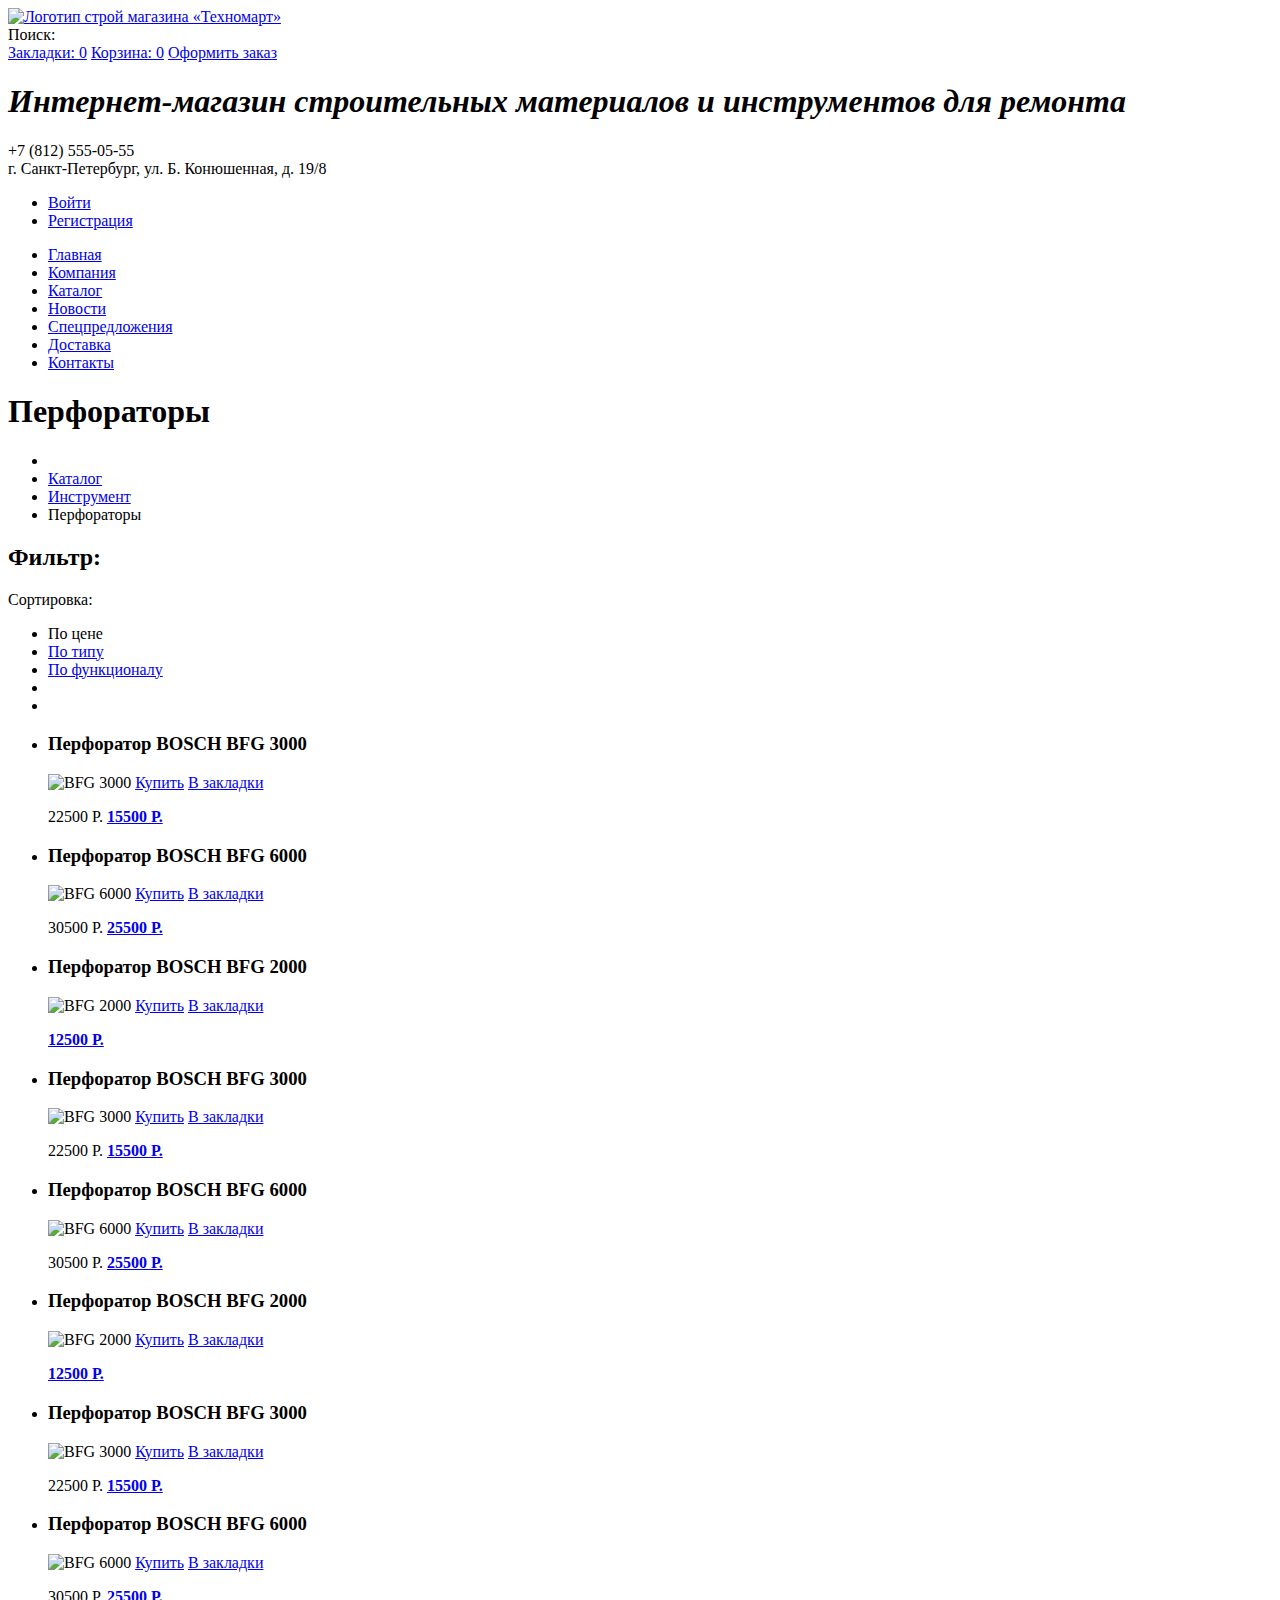
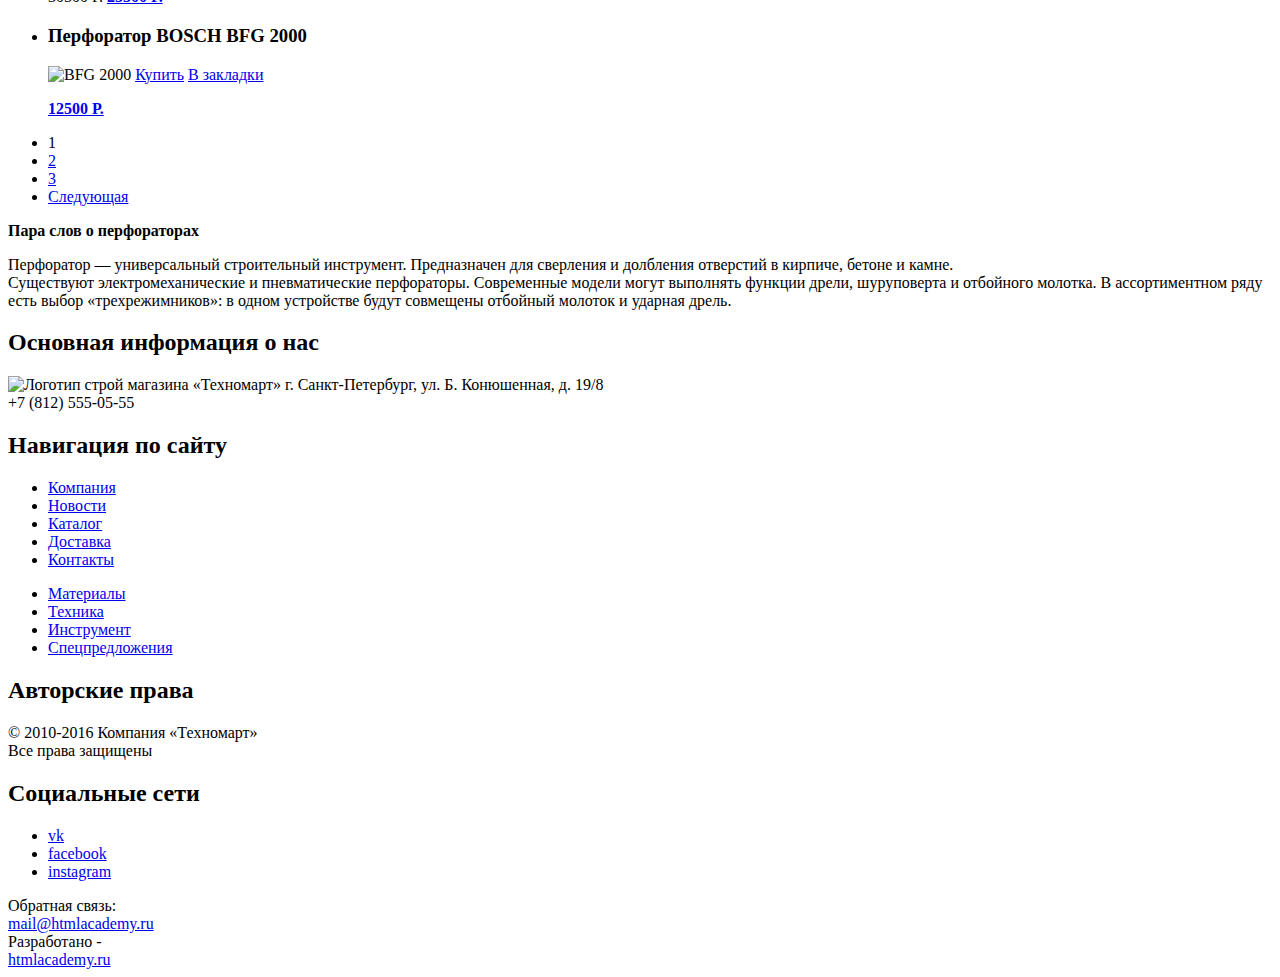
==== catalog.html @ 646b4263 "Раздел №2: разметка catalog.html" ====
<!DOCTYPE html>
<html lang="ru">
  <head>
    <meta charset="utf-8">
    <title>Техномарт-строй магазин</title>
  </head>
  <body>
    <header class="main-header">
      <nav class="main-navigation">
        <div class="order-navigation">
          <a class="main-header-logo" href="index.html">
            <img src="img/index-logo.svg" alt="Логотип строй магазина «Техномарт»">
          </a>
          <div class="search">
            <span>Поиск:</span>
          </div>
          <a class="bookmarks" href="#bookmarks">Закладки: 0</a>
          <a class="basket" href="#basket">Корзина: 0</a>
          <a class="checkout" href="#checkout">Оформить заказ</a>
        </div>
        <section class="user-navigation">
          <h1><em>Интернет-магазин строительных материалов и инструментов для ремонта</em></h1>
          <div class="phone-number">
            <span>+7 (812) 555-05-55</span>
          </div>
          г. Санкт-Петербург, ул. Б. Конюшенная, д. 19/8
          <ul class="login-form">
            <li><a class="login" href="#login">Войти</a></li>
            <li><a class="registration" href="#registration">Регистрация</a></li>
          </ul>
        </section>
        <ul class="site-navigation">
          <li><a href="index.html">Главная</a></li>
          <li><a href="company.html">Компания</a></li>
          <li><a href="catalog.html">Каталог</a></li>
          <li><a href="news.html">Новости</a></li>
          <li><a href="special-offers.html">Спецпредложения</a></li>
          <li><a href="delivery.html">Доставка</a></li>
          <li><a href="contacts.html">Контакты</a></li>
        </ul>
      </nav>
    </header>

    <main class="container">
      <h1 class="page-title">Перфораторы</h1>
      <ul class="breadcrumbs">
        <li><a class="breadcrumbs-home" href="index.html"></a></li>
        <li><a href="catalog.html">Каталог</a></li>
        <li><a href="instruments.html">Инструмент</a></li>
        <li><a class="breadcrumbs-active">Перфораторы</a></li>
      </ul>
      <section class="filter">
        <h2>Фильтр:</h2>
        <!--Здесь будет форма-->
      </section>
      <section class="catalog">
        <div class="sorting">
          <span>Сортировка:</span>
          <ul class="sorting-list">
            <li><a class="by-price by-price-active">По цене</a></li>
            <li><a class="by-type" href="#by-type">По типу</a></li>
            <li><a class="by-functional" href="#by-functional">По функционалу</a></li>
            <li><a class="sorting-up sorting-up-active"></a></li>
            <li><a class="sorting-down" href="#sorting-down"></a></li>
          </ul>
        </div>
        <ul class="puncher-list">
          <li class="puncher-item">
            <h3>Перфоратор BOSCH BFG 3000</h3>
            <img src="http://placehold.it/150x100" alt="BFG 3000">
            <a class="to-basket" href="#buy">Купить</a>
            <a class="to-bookmarks" href="#bookmarks">В закладки</a>
            <p class="product-price">
              <span class="old-price">22500 Р.</span>
              <a class="buy-bfg3000" href="#bfg3000"><b>15500 Р.</b></a>
            </p>
          </li>
          <li class="puncher-item">
            <h3>Перфоратор BOSCH BFG 6000</h3>
            <img src="http://placehold.it/150x100" alt="BFG 6000">
            <a class="to-basket" href="#buy">Купить</a>
            <a class="to-bookmarks" href="#bookmarks">В закладки</a>
            <p class="product-price">
              <span class="old-price">30500 Р.</span>
              <a class="buy-bfg6000" href="#bfg6000"><b>25500 Р.</b></a>
            </p>
          </li>
          <li class="puncher-item new-item">
            <h3>Перфоратор BOSCH BFG 2000</h3>
            <img src="http://placehold.it/150x100" alt="BFG 2000">
            <a class="to-basket" href="#buy">Купить</a>
            <a class="to-bookmarks" href="#bookmarks">В закладки</a>
            <p class="product-price">
              <a class="buy-bfg2000" href="#bfg2000"><b>12500 Р.</b></a>
            </p>
          </li>
          <li class="puncher-item">
            <h3>Перфоратор BOSCH BFG 3000</h3>
            <img src="http://placehold.it/150x100" alt="BFG 3000">
            <a class="to-basket" href="#buy">Купить</a>
            <a class="to-bookmarks" href="#bookmarks">В закладки</a>
            <p class="product-price">
              <span class="old-price">22500 Р.</span>
              <a class="buy-bfg3000" href="#bfg3000"><b>15500 Р.</b></a>
            </p>
          </li>
          <li class="puncher-item new-item">
            <h3>Перфоратор BOSCH BFG 6000</h3>
            <img src="http://placehold.it/150x100" alt="BFG 6000">
            <a class="to-basket" href="#buy">Купить</a>
            <a class="to-bookmarks" href="#bookmarks">В закладки</a>
            <p class="product-price">
              <span class="old-price">30500 Р.</span>
              <a class="buy-bfg6000" href="#bfg6000"><b>25500 Р.</b></a>
            </p>
          </li>
          <li class="puncher-item">
            <h3>Перфоратор BOSCH BFG 2000</h3>
            <img src="http://placehold.it/150x100" alt="BFG 2000">
            <a class="to-basket" href="#buy">Купить</a>
            <a class="to-bookmarks" href="#bookmarks">В закладки</a>
            <p class="product-price">
              <a class="buy-bfg2000" href="#bfg2000"><b>12500 Р.</b></a>
            </p>
          </li>
          <li class="puncher-item new-item">
            <h3>Перфоратор BOSCH BFG 3000</h3>
            <img src="http://placehold.it/150x100" alt="BFG 3000">
            <a class="to-basket" href="#buy">Купить</a>
            <a class="to-bookmarks" href="#bookmarks">В закладки</a>
            <p class="product-price">
              <span class="old-price">22500 Р.</span>
              <a class="buy-bfg3000" href="#bfg3000"><b>15500 Р.</b></a>
            </p>
          </li>
          <li class="puncher-item">
            <h3>Перфоратор BOSCH BFG 6000</h3>
            <img src="http://placehold.it/150x100" alt="BFG 6000">
            <a class="to-basket" href="#buy">Купить</a>
            <a class="to-bookmarks" href="#bookmarks">В закладки</a>
            <p class="product-price">
              <span class="old-price">30500 Р.</span>
              <a class="buy-bfg6000" href="#bfg6000"><b>25500 Р.</b></a>
            </p>
          </li>
          <li class="puncher-item">
            <h3>Перфоратор BOSCH BFG 2000</h3>
            <img src="http://placehold.it/150x100" alt="BFG 2000">
            <a class="to-basket" href="#buy">Купить</a>
            <a class="to-bookmarks" href="#bookmarks">В закладки</a>
            <p class="product-price">
              <a class="buy-bfg2000" href="#bfg2000"><b>12500 Р.</b></a>
            </p>
          </li>
        </ul>
        <ul class="pages">
          <li><a class="page-1 active-page">1</a></li>
          <li><a class="page-2" href="#page-2">2</a></li>
          <li><a class="page-3" href="#page-3">3</a></li>
          <li><a class="next" href="#next-page">Следующая</a></li>
        </ul>
      </section>
      <article class="about-punchers">
        <b>Пара слов о перфораторах</b>
        <p>Перфоратор — универсальный строительный инструмент.
           Предназначен для сверления и долбления отверстий в кирпиче, бетоне и камне.<br>
           Существуют электромеханические и пневматические перфораторы.
           Современные модели могут выполнять функции дрели, шуруповерта и отбойного молотка.
           В ассортиментном ряду есть выбор «трехрежимников»: в одном устройстве будут совмещены отбойный молоток и ударная дрель.
        </p>
      </article>
    </main>

    <footer class="main-footer">
      <div class="footer-top">
        <section class="info">
          <h2 class="visually-hidden">Основная информация о нас</h2>
          <img src="img/index-logo.svg" alt="Логотип строй магазина «Техномарт»">
          г. Санкт-Петербург, ул. Б. Конюшенная, д. 19/8<br>
          +7 (812) 555-05-55
        </section>
        <section class="footer-navigation">
          <h2 class="visually-hidden">Навигация по сайту</h2>
          <ul class="footer-navigation-list-1">
            <li><a href="company.html">Компания</a></li>
            <li><a href="news.html">Новости</a></li>
            <li><a href="catalog.html">Каталог</a></li>
            <li><a href="delivery.html">Доставка</a></li>
            <li><a href="contacts.html">Контакты</a></li>
          </ul>
          <ul class="footer-navigation-list-2">
            <li><a href="materials.html">Материалы</a></li>
            <li><a href="equipment.html">Техника</a></li>
            <li><a href="instruments.html">Инструмент</a></li>
            <li><a href="special-offers.html">Спецпредложения</a></li>
          </ul>
        </section>
      </div>
      <div class="footer-bottom">
        <section class="copyright">
          <h2 class="visually-hidden">Авторские права</h2>
          © 2010-2016 Компания «Техномарт»<br>
          Все права защищены
        </section>
        <section class="social-networks">
          <h2 class="visually-hidden">Социальные сети</h2>
          <ul class="social-networks-list">
            <li><a class="vk" href="https://vk.com">vk</a></li>
            <li><a class="facebook" href="https://www.facebook.com">facebook</a></li>
            <li><a class="instagram" href="https://www.instagram.com/">instagram</a></li>
          </ul>
        </section>
        <section class="feedback">
          Обратная связь:<br>
          <a class="feedback-link" href="mail@htmlacademy.ru">mail@htmlacademy.ru</a>
        </section>
        <section class="developer">
          Разработано -<br>
          <a class="developer-link" href="https://htmlacademy.ru/intensive/htmlcss">htmlacademy.ru</a>
        </section>
      </div>
    </footer>
  </body>
</html>
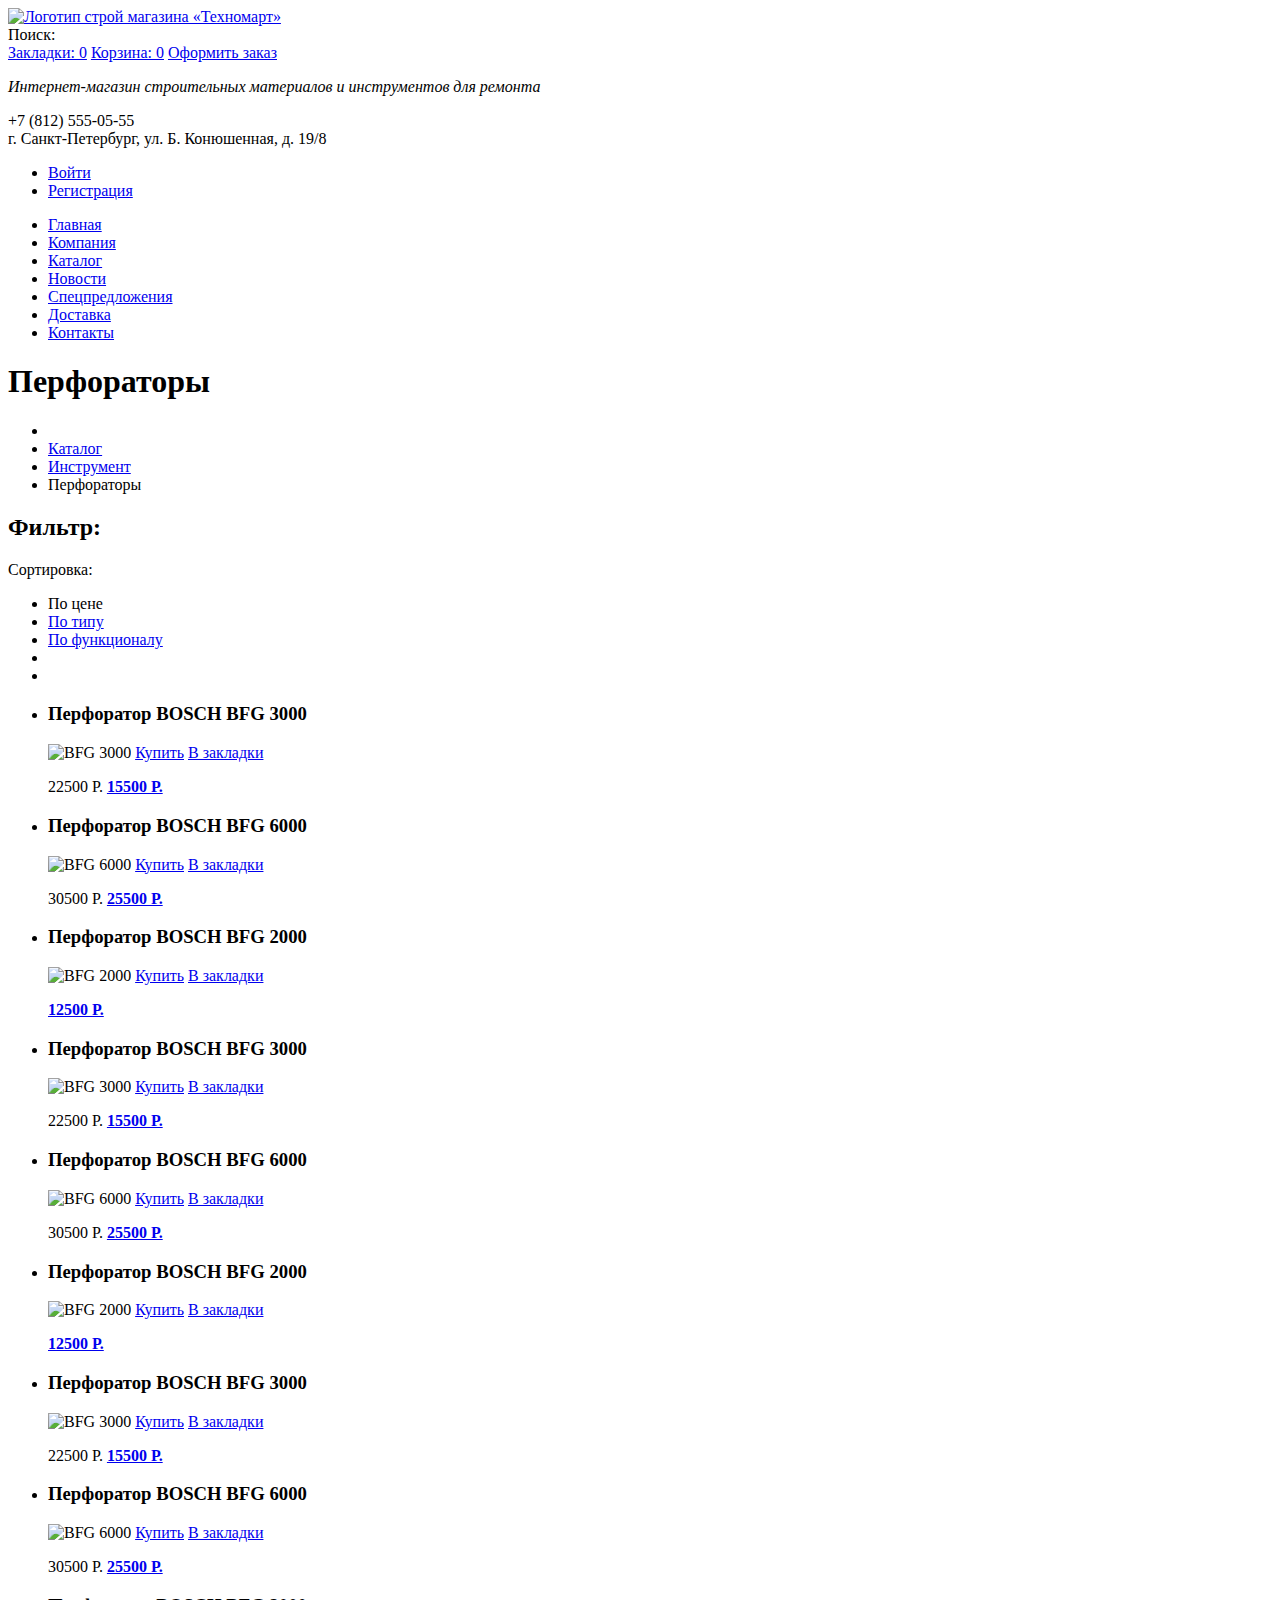
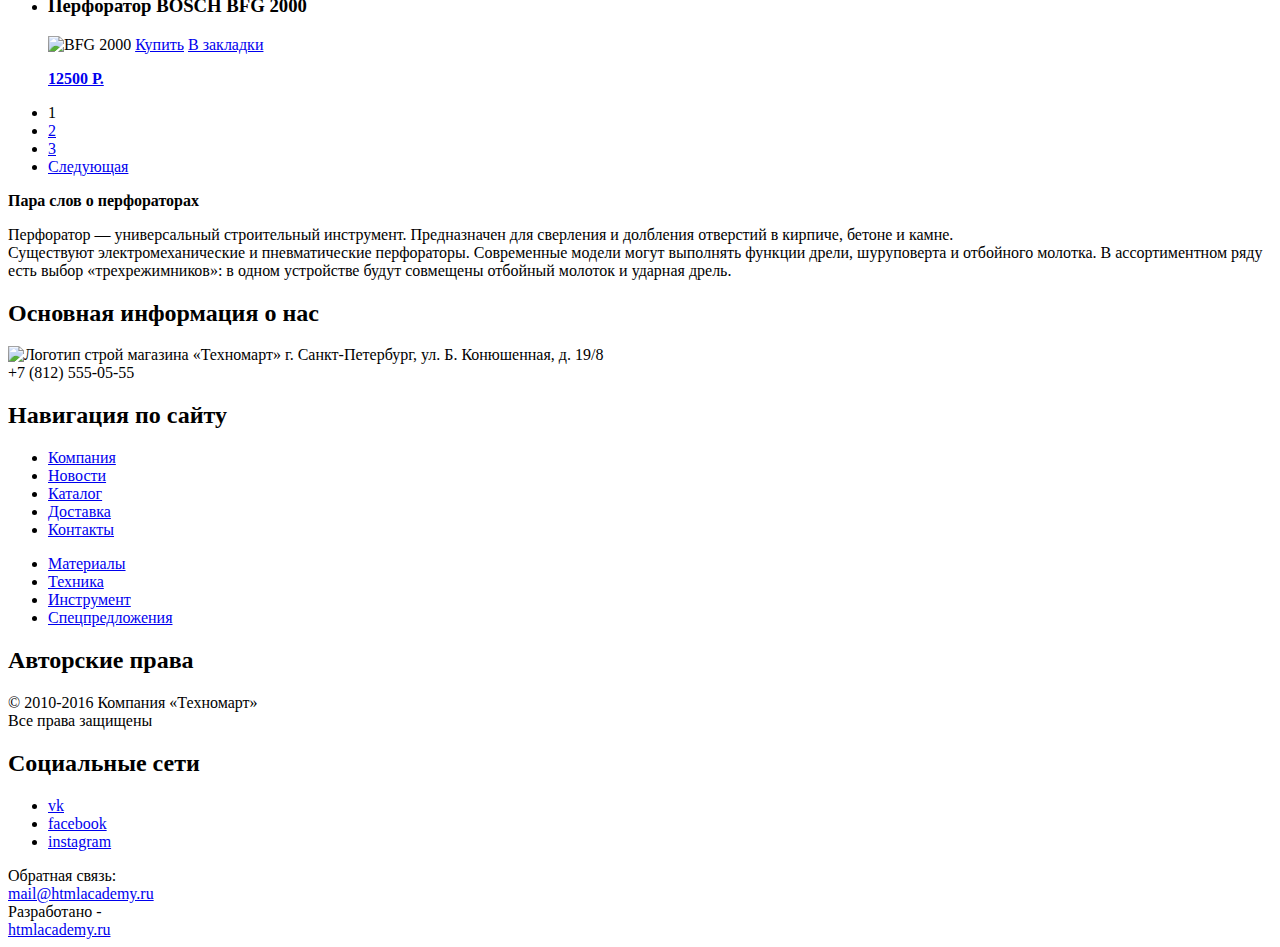
==== commit 8955cd4e: "Корректировка №2" ====
--- a/catalog.html
+++ b/catalog.html
@@ -19,7 +19,7 @@
           <a class="checkout" href="#checkout">Оформить заказ</a>
         </div>
         <section class="user-navigation">
-          <h1><em>Интернет-магазин строительных материалов и инструментов для ремонта</em></h1>
+          <p><em>Интернет-магазин строительных материалов и инструментов для ремонта</em></p>
           <div class="phone-number">
             <span>+7 (812) 555-05-55</span>
           </div>
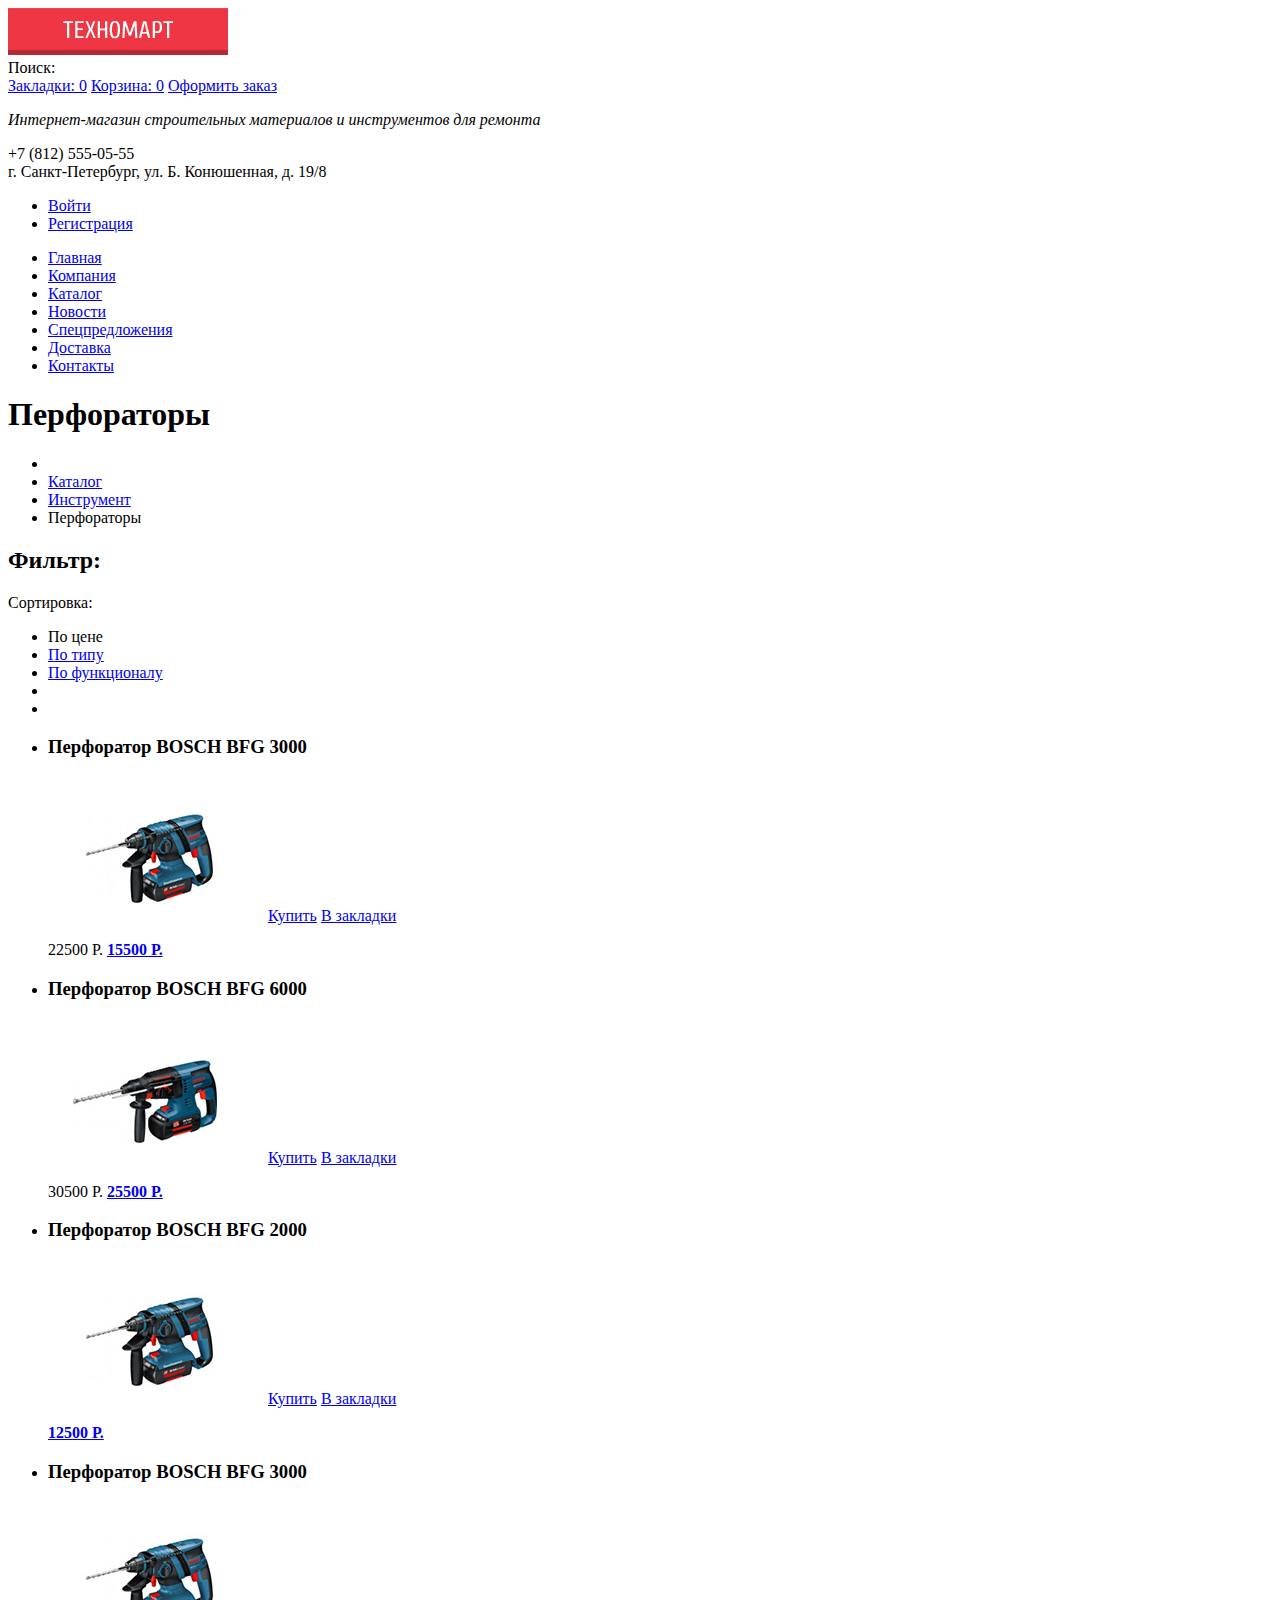
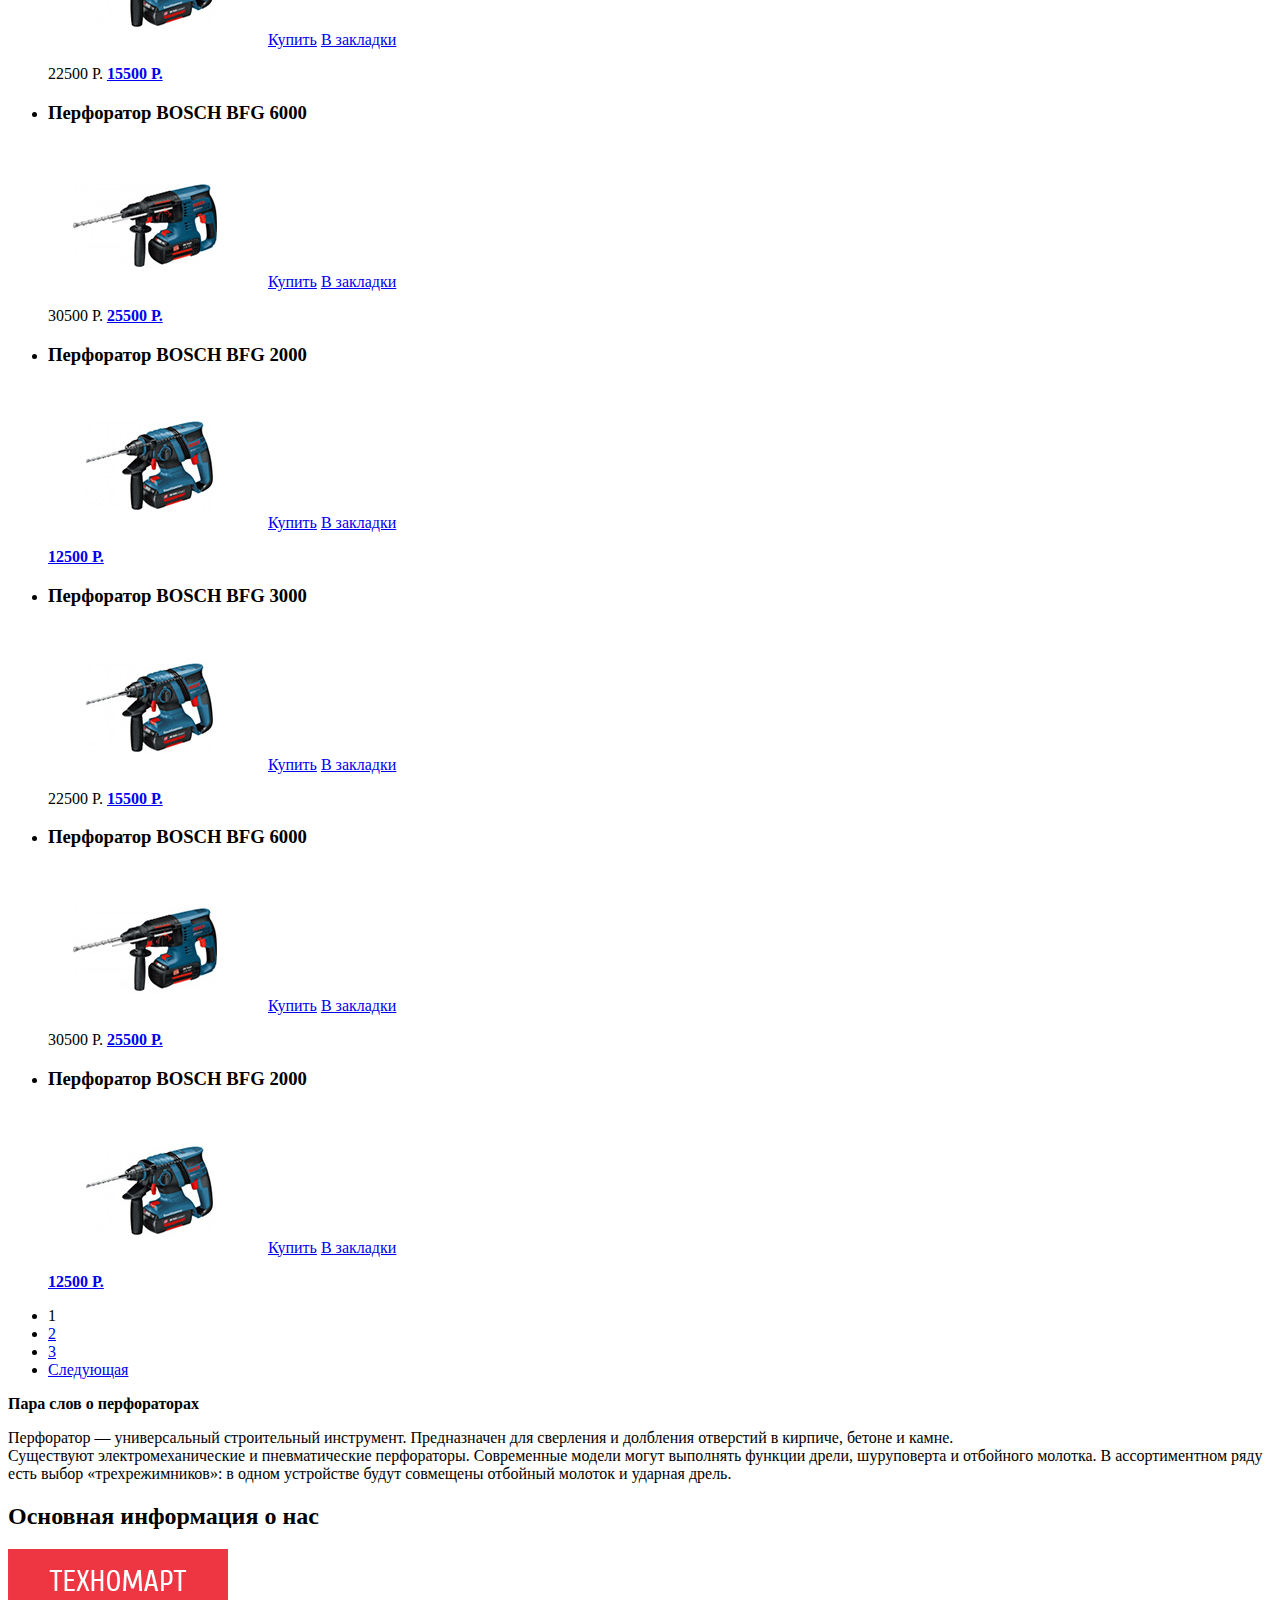
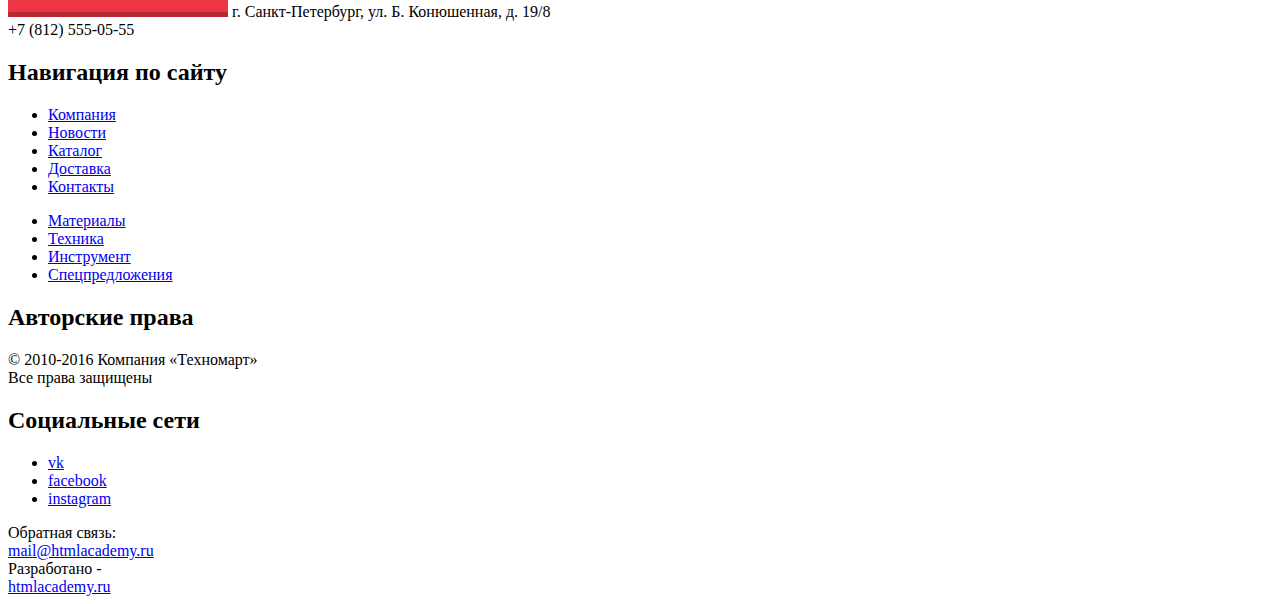
==== commit 40a45bb9: "Раздел №3: графика" ====
--- a/catalog.html
+++ b/catalog.html
@@ -9,7 +9,7 @@
       <nav class="main-navigation">
         <div class="order-navigation">
           <a class="main-header-logo" href="index.html">
-            <img src="img/index-logo.svg" alt="Логотип строй магазина «Техномарт»">
+            <img src="img\header-logo.jpg" alt="Логотип строй магазина «Техномарт»">
           </a>
           <div class="search">
             <span>Поиск:</span>
@@ -67,7 +67,7 @@
         <ul class="puncher-list">
           <li class="puncher-item">
             <h3>Перфоратор BOSCH BFG 3000</h3>
-            <img src="http://placehold.it/150x100" alt="BFG 3000">
+            <img src="img\bfg3000.jpg" alt="BFG 3000">
             <a class="to-basket" href="#buy">Купить</a>
             <a class="to-bookmarks" href="#bookmarks">В закладки</a>
             <p class="product-price">
@@ -77,7 +77,7 @@
           </li>
           <li class="puncher-item">
             <h3>Перфоратор BOSCH BFG 6000</h3>
-            <img src="http://placehold.it/150x100" alt="BFG 6000">
+            <img src="img\bfg6000.jpg" alt="BFG 6000">
             <a class="to-basket" href="#buy">Купить</a>
             <a class="to-bookmarks" href="#bookmarks">В закладки</a>
             <p class="product-price">
@@ -87,7 +87,7 @@
           </li>
           <li class="puncher-item new-item">
             <h3>Перфоратор BOSCH BFG 2000</h3>
-            <img src="http://placehold.it/150x100" alt="BFG 2000">
+            <img src="img\bfg2000.jpg" alt="BFG 2000">
             <a class="to-basket" href="#buy">Купить</a>
             <a class="to-bookmarks" href="#bookmarks">В закладки</a>
             <p class="product-price">
@@ -96,7 +96,7 @@
           </li>
           <li class="puncher-item">
             <h3>Перфоратор BOSCH BFG 3000</h3>
-            <img src="http://placehold.it/150x100" alt="BFG 3000">
+            <img src="img\bfg3000.jpg" alt="BFG 3000">
             <a class="to-basket" href="#buy">Купить</a>
             <a class="to-bookmarks" href="#bookmarks">В закладки</a>
             <p class="product-price">
@@ -106,7 +106,7 @@
           </li>
           <li class="puncher-item new-item">
             <h3>Перфоратор BOSCH BFG 6000</h3>
-            <img src="http://placehold.it/150x100" alt="BFG 6000">
+            <img src="img\bfg6000.jpg" alt="BFG 6000">
             <a class="to-basket" href="#buy">Купить</a>
             <a class="to-bookmarks" href="#bookmarks">В закладки</a>
             <p class="product-price">
@@ -116,7 +116,7 @@
           </li>
           <li class="puncher-item">
             <h3>Перфоратор BOSCH BFG 2000</h3>
-            <img src="http://placehold.it/150x100" alt="BFG 2000">
+            <img src="img\bfg2000.jpg" alt="BFG 2000">
             <a class="to-basket" href="#buy">Купить</a>
             <a class="to-bookmarks" href="#bookmarks">В закладки</a>
             <p class="product-price">
@@ -125,7 +125,7 @@
           </li>
           <li class="puncher-item new-item">
             <h3>Перфоратор BOSCH BFG 3000</h3>
-            <img src="http://placehold.it/150x100" alt="BFG 3000">
+            <img src="img\bfg3000.jpg" alt="BFG 3000">
             <a class="to-basket" href="#buy">Купить</a>
             <a class="to-bookmarks" href="#bookmarks">В закладки</a>
             <p class="product-price">
@@ -135,7 +135,7 @@
           </li>
           <li class="puncher-item">
             <h3>Перфоратор BOSCH BFG 6000</h3>
-            <img src="http://placehold.it/150x100" alt="BFG 6000">
+            <img src="img\bfg6000.jpg" alt="BFG 6000">
             <a class="to-basket" href="#buy">Купить</a>
             <a class="to-bookmarks" href="#bookmarks">В закладки</a>
             <p class="product-price">
@@ -145,7 +145,7 @@
           </li>
           <li class="puncher-item">
             <h3>Перфоратор BOSCH BFG 2000</h3>
-            <img src="http://placehold.it/150x100" alt="BFG 2000">
+            <img src="img\bfg2000.jpg" alt="BFG 2000">
             <a class="to-basket" href="#buy">Купить</a>
             <a class="to-bookmarks" href="#bookmarks">В закладки</a>
             <p class="product-price">
@@ -175,7 +175,7 @@
       <div class="footer-top">
         <section class="info">
           <h2 class="visually-hidden">Основная информация о нас</h2>
-          <img src="img/index-logo.svg" alt="Логотип строй магазина «Техномарт»">
+          <img src="img\footer-logo.png" alt="Логотип строй магазина «Техномарт»">
           г. Санкт-Петербург, ул. Б. Конюшенная, д. 19/8<br>
           +7 (812) 555-05-55
         </section>
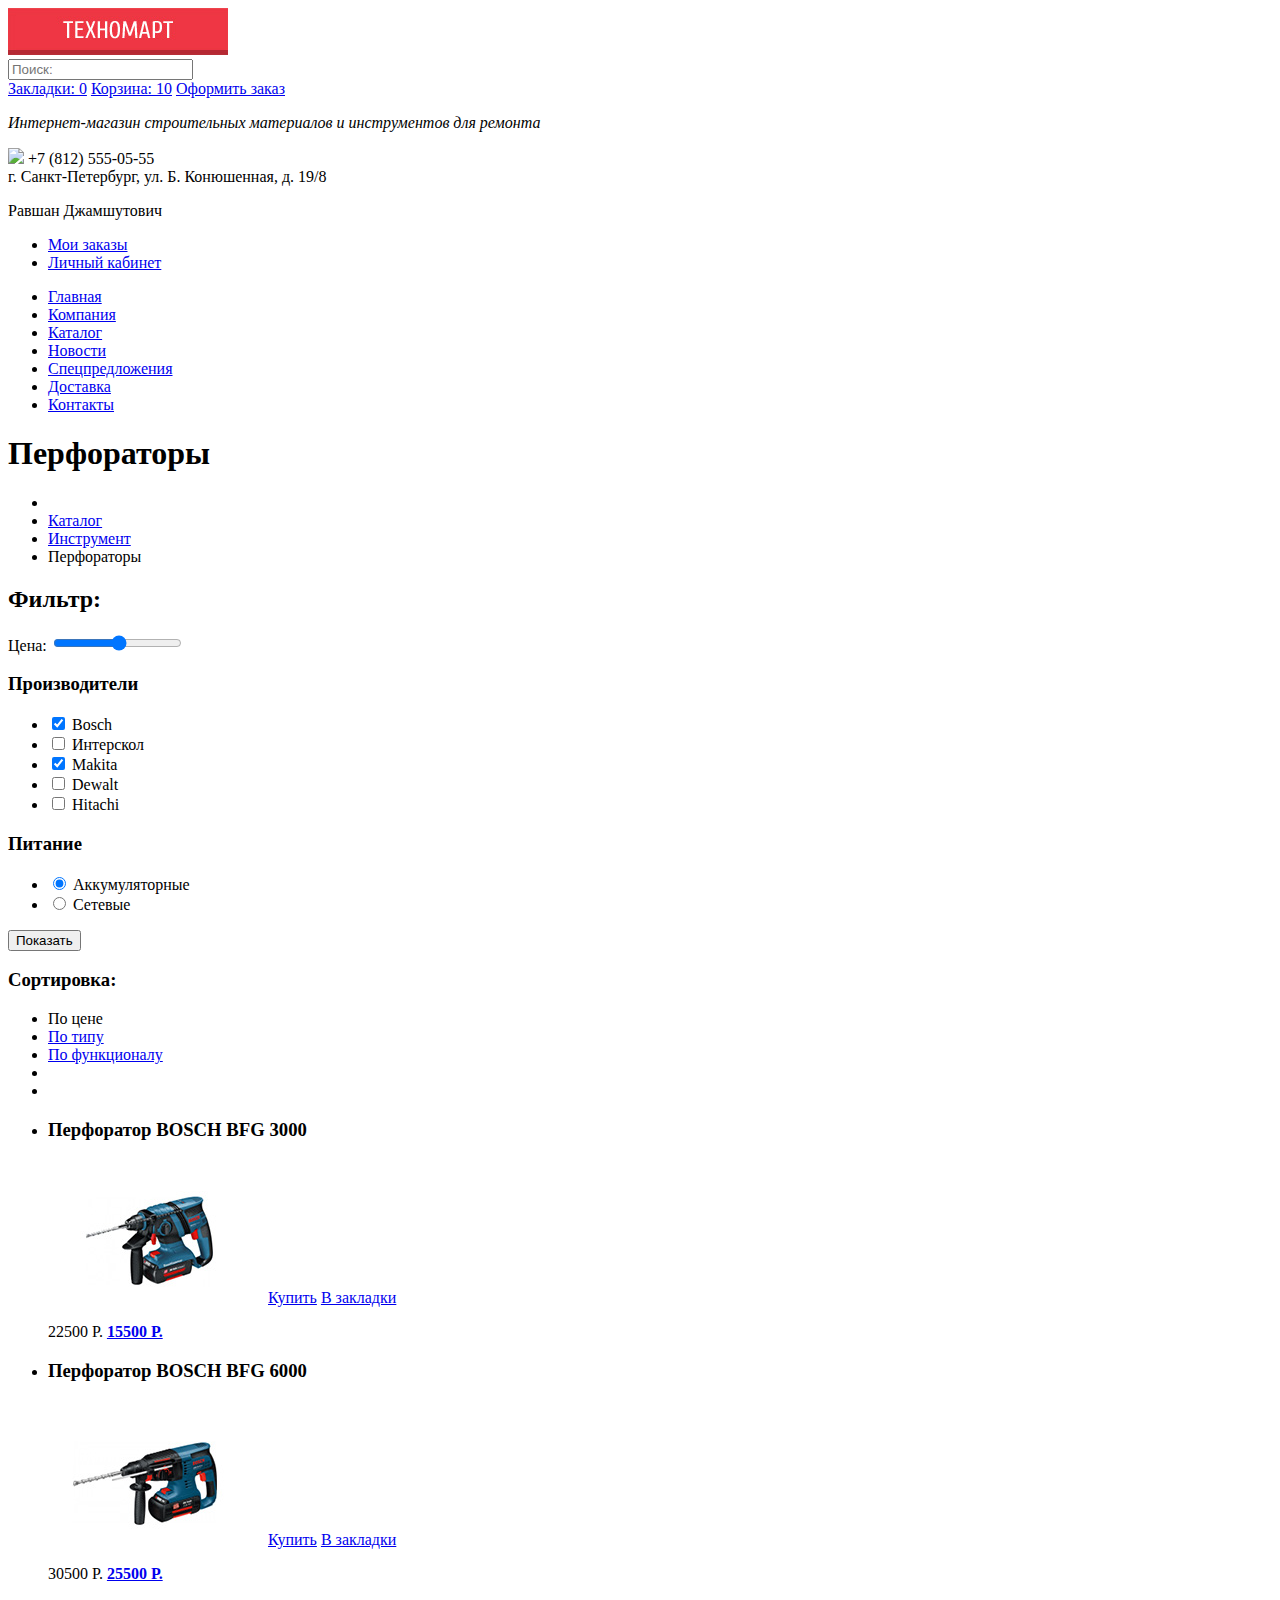
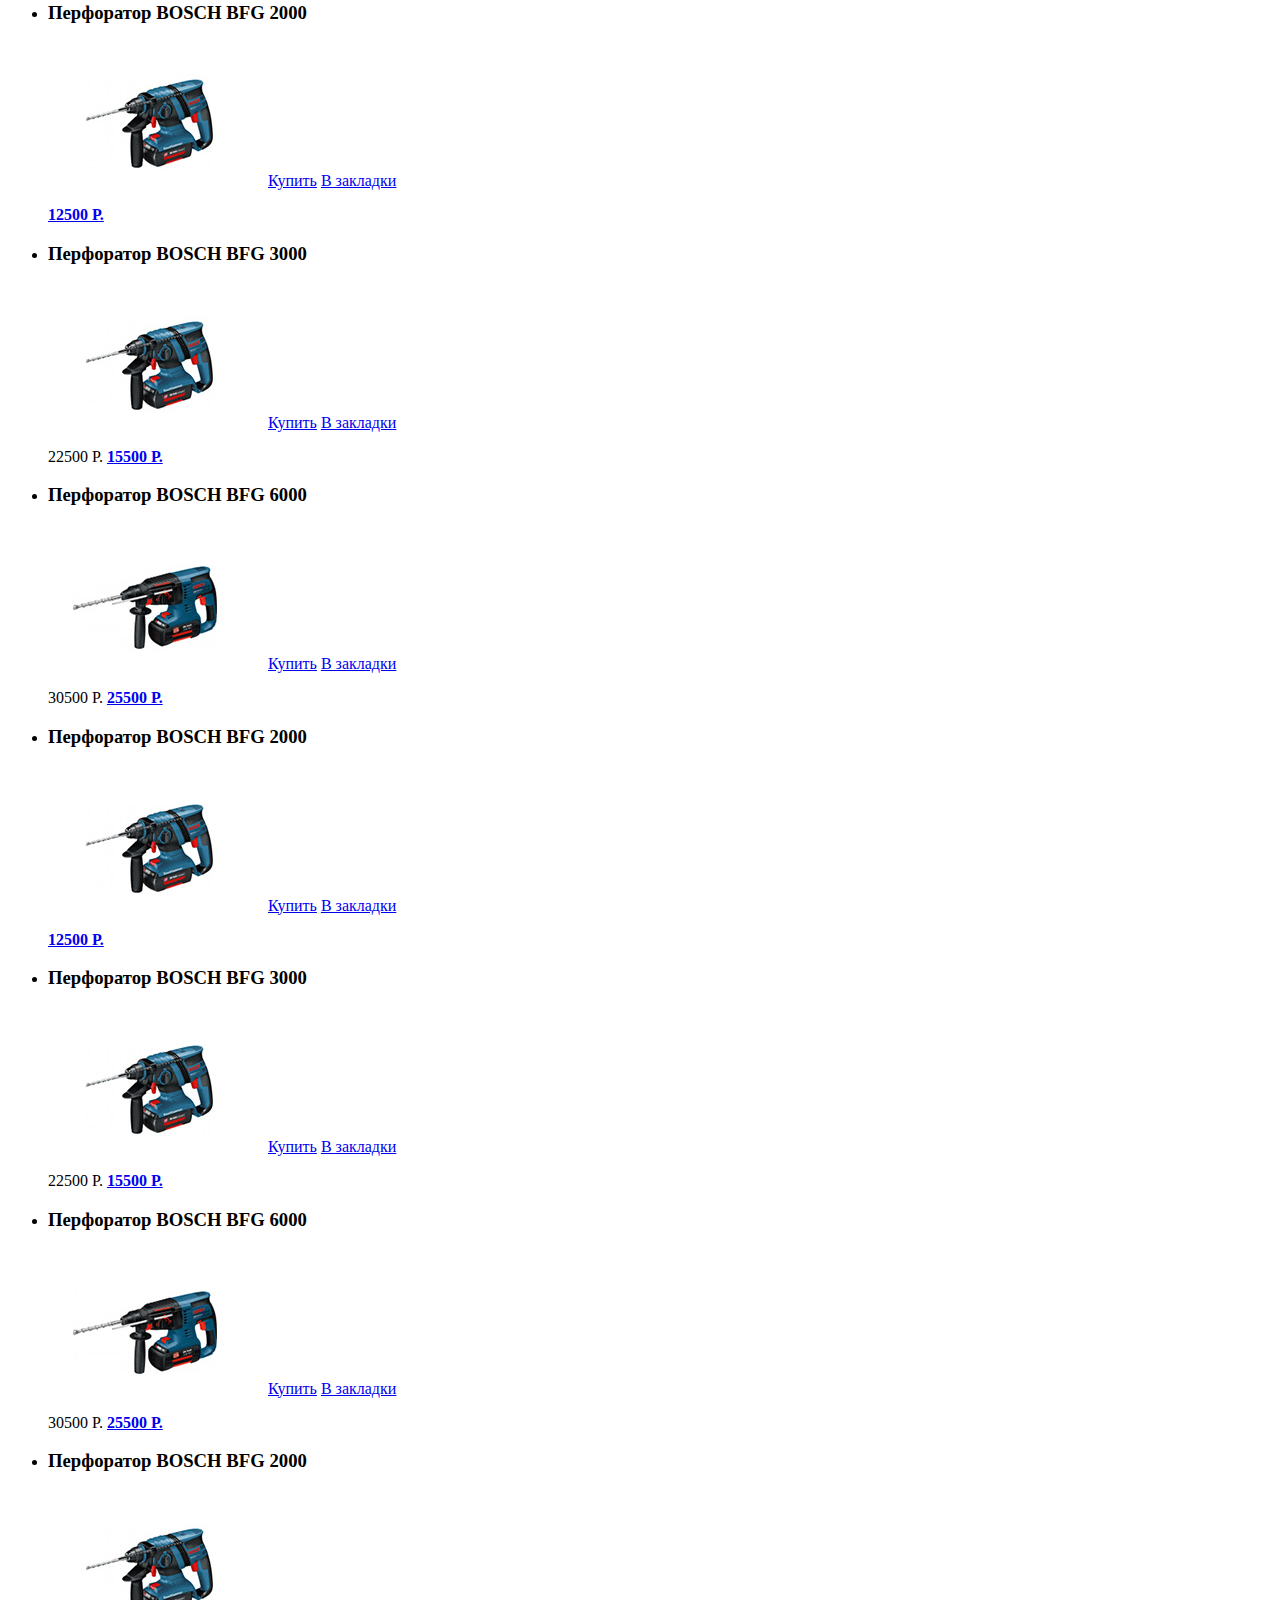
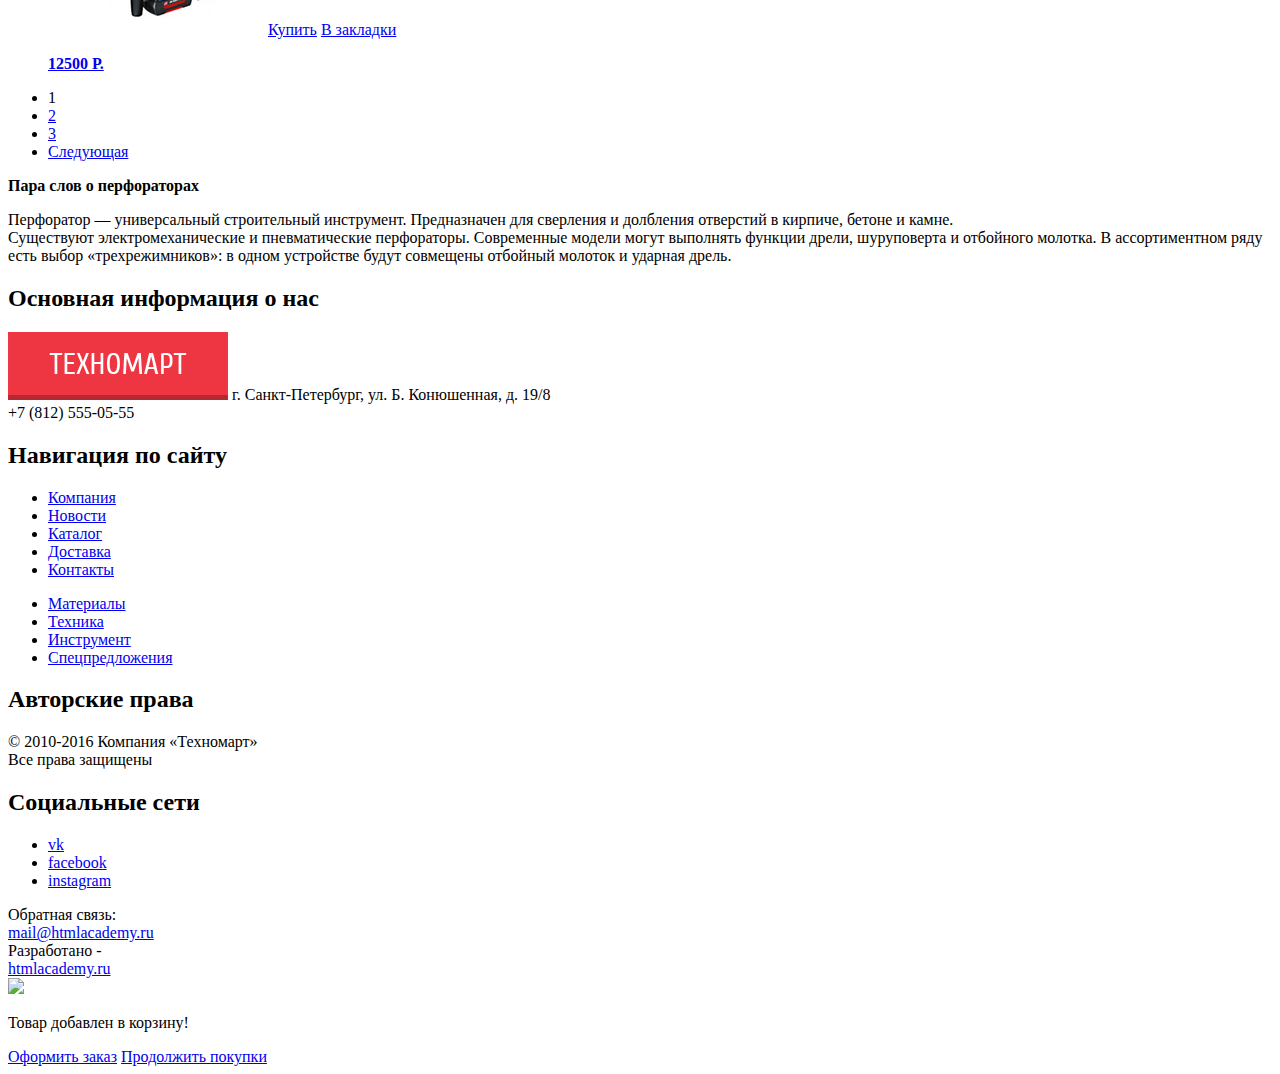
==== commit 9cd49b67: "Раздел №4: корректировка 1" ====
--- a/catalog.html
+++ b/catalog.html
@@ -9,24 +9,31 @@
       <nav class="main-navigation">
         <div class="order-navigation">
           <a class="main-header-logo" href="index.html">
-            <img src="img\header-logo.jpg" alt="Логотип строй магазина «Техномарт»">
+            <img src="img/header-logo.jpg" alt="Логотип строй магазина «Техномарт»">
           </a>
           <div class="search">
-            <span>Поиск:</span>
+            <form class="search-form" action="https://echo.htmlacademy.ru" method="get">
+              <input type="search" name="search" placeholder="Поиск:" aria-label="Поиск по сайту">
+            </form>
           </div>
           <a class="bookmarks" href="#bookmarks">Закладки: 0</a>
-          <a class="basket" href="#basket">Корзина: 0</a>
-          <a class="checkout" href="#checkout">Оформить заказ</a>
+          <a class="basket full-basket" href="#basket">Корзина: 10</a>
+          <a class="checkout checkout-open" href="#checkout">Оформить заказ</a>
         </div>
         <section class="user-navigation">
           <p><em>Интернет-магазин строительных материалов и инструментов для ремонта</em></p>
           <div class="phone-number">
-            <span>+7 (812) 555-05-55</span>
+            <img src="img/icon-phone.svg">
+            <span class="tel">+7 (812) 555-05-55</span>
           </div>
           г. Санкт-Петербург, ул. Б. Конюшенная, д. 19/8
-          <ul class="login-form">
-            <li><a class="login" href="#login">Войти</a></li>
-            <li><a class="registration" href="#registration">Регистрация</a></li>
+          <div class="authorized-user">
+            <p>Равшан Джамшутович</p>
+            <a class="logout" href="#" aria-label="Выйти из личного кабинета"></a>
+          </div>
+          <ul class="authorized-user-menu">
+            <li><a class="my-orders" href="my-orders.html">Мои заказы</a></li>
+            <li><a class="personal-area" href="personal-area.html">Личный кабинет</a></li>
           </ul>
         </section>
         <ul class="site-navigation">
@@ -44,30 +51,75 @@
     <main class="container">
       <h1 class="page-title">Перфораторы</h1>
       <ul class="breadcrumbs">
-        <li><a class="breadcrumbs-home" href="index.html"></a></li>
+        <li><a class="breadcrumbs-home" href="index.html" aria-label="Ссылка на главную страницу"></a></li>
         <li><a href="catalog.html">Каталог</a></li>
         <li><a href="instruments.html">Инструмент</a></li>
         <li><a class="breadcrumbs-active">Перфораторы</a></li>
       </ul>
       <section class="filter">
-        <h2>Фильтр:</h2>
-        <!--Здесь будет форма-->
+        <form action="https://echo.htmlacademy.ru" method="post" oninput="sum.value=price_range.value">
+          <h2>Фильтр:</h2>
+          <div class="price-filter">
+            <label for="price-range">Цена:</label>
+            <input type="range" name="price" id="price_range" min="0" max="35000" step="1000">
+            <output name="sum"></output>
+          </div>
+          <div class="firms-filter">
+            <h3>Производители</h3>
+            <ul class="firms-filter-list">
+              <li>
+                <input type="checkbox" class="visually-hidden" name="bosch" id="bosch-label" checked>
+                <label for="bosch-label">Bosch</label>
+              </li>
+              <li>
+                <input type="checkbox" class="visually-hidden" name="interscol" id="interscol-label">
+                <label for="interscol-label">Интерскол</label>
+              </li>
+              <li>
+                <input type="checkbox" class="visually-hidden" name="makita" id="makita-label" checked>
+                <label for="makita-label">Makita</label>
+              </li>
+              <li>
+                <input type="checkbox" class="visually-hidden" name="dewalt" id="dewalt-label">
+                <label for="dewalt-label">Dewalt</label>
+              </li>
+              <li>
+                <input type="checkbox" class="visually-hidden" name="hitachi" id="hitachi-label">
+                <label for="hitachi-label">Hitachi</label>
+              </li>
+            </ul>
+          </div>
+          <div class="powered-puncher-filter">
+            <h3>Питание</h3>
+            <ul class="powered-puncher-filter-list">
+              <li>
+                <input type="radio" class="visually-hidden" name="powered-puncher-filter-item" value="accumulator-type" id="accumulator-label" checked>
+                <label for="accumulator-label">Аккумуляторные</label>
+              </li>
+              <li>
+                <input type="radio" class="visually-hidden" name="powered-puncher-filter-item" value="network-type" id="network-label">
+                <label for="network-label">Сетевые</label>
+              </li>
+            </ul>
+          </div>
+          <button type="submit" class="show-result" name="show-result">Показать</button>
+        </form>
       </section>
       <section class="catalog">
         <div class="sorting">
-          <span>Сортировка:</span>
+          <h3>Сортировка:</h3>
           <ul class="sorting-list">
             <li><a class="by-price by-price-active">По цене</a></li>
             <li><a class="by-type" href="#by-type">По типу</a></li>
             <li><a class="by-functional" href="#by-functional">По функционалу</a></li>
-            <li><a class="sorting-up sorting-up-active"></a></li>
-            <li><a class="sorting-down" href="#sorting-down"></a></li>
+            <li><a class="sorting-up sorting-up-active" aria-label="Сортировать по возрастанию"></a></li>
+            <li><a class="sorting-down" href="#sorting-down" aria-label="Сортировать по убыванию"></a></li>
           </ul>
         </div>
         <ul class="puncher-list">
           <li class="puncher-item">
             <h3>Перфоратор BOSCH BFG 3000</h3>
-            <img src="img\bfg3000.jpg" alt="BFG 3000">
+            <img src="img/bfg3000.jpg" alt="BFG 3000">
             <a class="to-basket" href="#buy">Купить</a>
             <a class="to-bookmarks" href="#bookmarks">В закладки</a>
             <p class="product-price">
@@ -77,7 +129,7 @@
           </li>
           <li class="puncher-item">
             <h3>Перфоратор BOSCH BFG 6000</h3>
-            <img src="img\bfg6000.jpg" alt="BFG 6000">
+            <img src="img/bfg6000.jpg" alt="BFG 6000">
             <a class="to-basket" href="#buy">Купить</a>
             <a class="to-bookmarks" href="#bookmarks">В закладки</a>
             <p class="product-price">
@@ -87,7 +139,7 @@
           </li>
           <li class="puncher-item new-item">
             <h3>Перфоратор BOSCH BFG 2000</h3>
-            <img src="img\bfg2000.jpg" alt="BFG 2000">
+            <img src="img/bfg2000.jpg" alt="BFG 2000">
             <a class="to-basket" href="#buy">Купить</a>
             <a class="to-bookmarks" href="#bookmarks">В закладки</a>
             <p class="product-price">
@@ -96,7 +148,7 @@
           </li>
           <li class="puncher-item">
             <h3>Перфоратор BOSCH BFG 3000</h3>
-            <img src="img\bfg3000.jpg" alt="BFG 3000">
+            <img src="img/bfg3000.jpg" alt="BFG 3000">
             <a class="to-basket" href="#buy">Купить</a>
             <a class="to-bookmarks" href="#bookmarks">В закладки</a>
             <p class="product-price">
@@ -106,7 +158,7 @@
           </li>
           <li class="puncher-item new-item">
             <h3>Перфоратор BOSCH BFG 6000</h3>
-            <img src="img\bfg6000.jpg" alt="BFG 6000">
+            <img src="img/bfg6000.jpg" alt="BFG 6000">
             <a class="to-basket" href="#buy">Купить</a>
             <a class="to-bookmarks" href="#bookmarks">В закладки</a>
             <p class="product-price">
@@ -116,7 +168,7 @@
           </li>
           <li class="puncher-item">
             <h3>Перфоратор BOSCH BFG 2000</h3>
-            <img src="img\bfg2000.jpg" alt="BFG 2000">
+            <img src="img/bfg2000.jpg" alt="BFG 2000">
             <a class="to-basket" href="#buy">Купить</a>
             <a class="to-bookmarks" href="#bookmarks">В закладки</a>
             <p class="product-price">
@@ -125,7 +177,7 @@
           </li>
           <li class="puncher-item new-item">
             <h3>Перфоратор BOSCH BFG 3000</h3>
-            <img src="img\bfg3000.jpg" alt="BFG 3000">
+            <img src="img/bfg3000.jpg" alt="BFG 3000">
             <a class="to-basket" href="#buy">Купить</a>
             <a class="to-bookmarks" href="#bookmarks">В закладки</a>
             <p class="product-price">
@@ -135,7 +187,7 @@
           </li>
           <li class="puncher-item">
             <h3>Перфоратор BOSCH BFG 6000</h3>
-            <img src="img\bfg6000.jpg" alt="BFG 6000">
+            <img src="img/bfg6000.jpg" alt="BFG 6000">
             <a class="to-basket" href="#buy">Купить</a>
             <a class="to-bookmarks" href="#bookmarks">В закладки</a>
             <p class="product-price">
@@ -145,7 +197,7 @@
           </li>
           <li class="puncher-item">
             <h3>Перфоратор BOSCH BFG 2000</h3>
-            <img src="img\bfg2000.jpg" alt="BFG 2000">
+            <img src="img/bfg2000.jpg" alt="BFG 2000">
             <a class="to-basket" href="#buy">Купить</a>
             <a class="to-bookmarks" href="#bookmarks">В закладки</a>
             <p class="product-price">
@@ -175,7 +227,7 @@
       <div class="footer-top">
         <section class="info">
           <h2 class="visually-hidden">Основная информация о нас</h2>
-          <img src="img\footer-logo.png" alt="Логотип строй магазина «Техномарт»">
+          <img src="img/footer-logo.png" alt="Логотип строй магазина «Техномарт»">
           г. Санкт-Петербург, ул. Б. Конюшенная, д. 19/8<br>
           +7 (812) 555-05-55
         </section>
@@ -220,5 +272,11 @@
         </section>
       </div>
     </footer>
+    <div class="product-added">
+      <img src="img/icon-mark.svg">
+      <p>Товар добавлен в корзину!</p>
+      <a class="checkout checkout-inside" href="#checkout">Оформить заказ</a>
+      <a class="continue-shopping" href="catalog.html">Продолжить покупки</a>
+    </div>
   </body>
 </html>
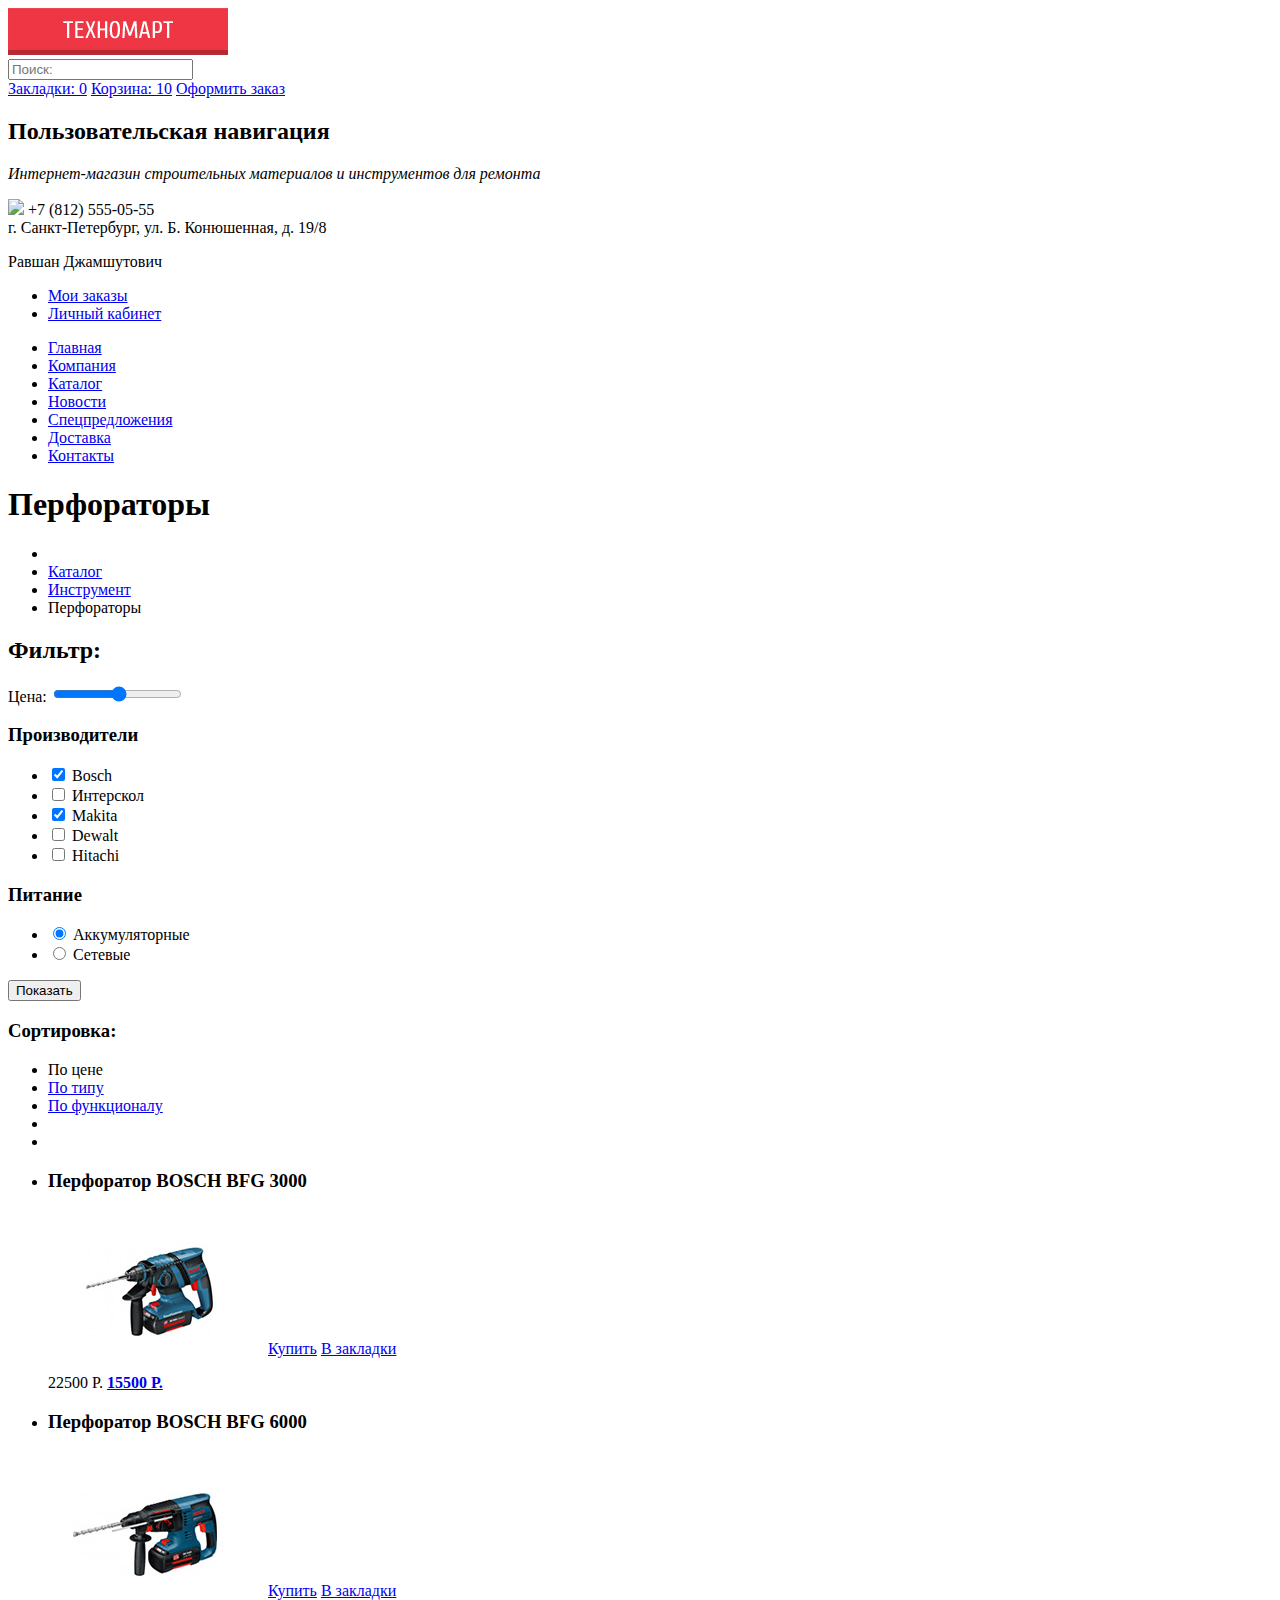
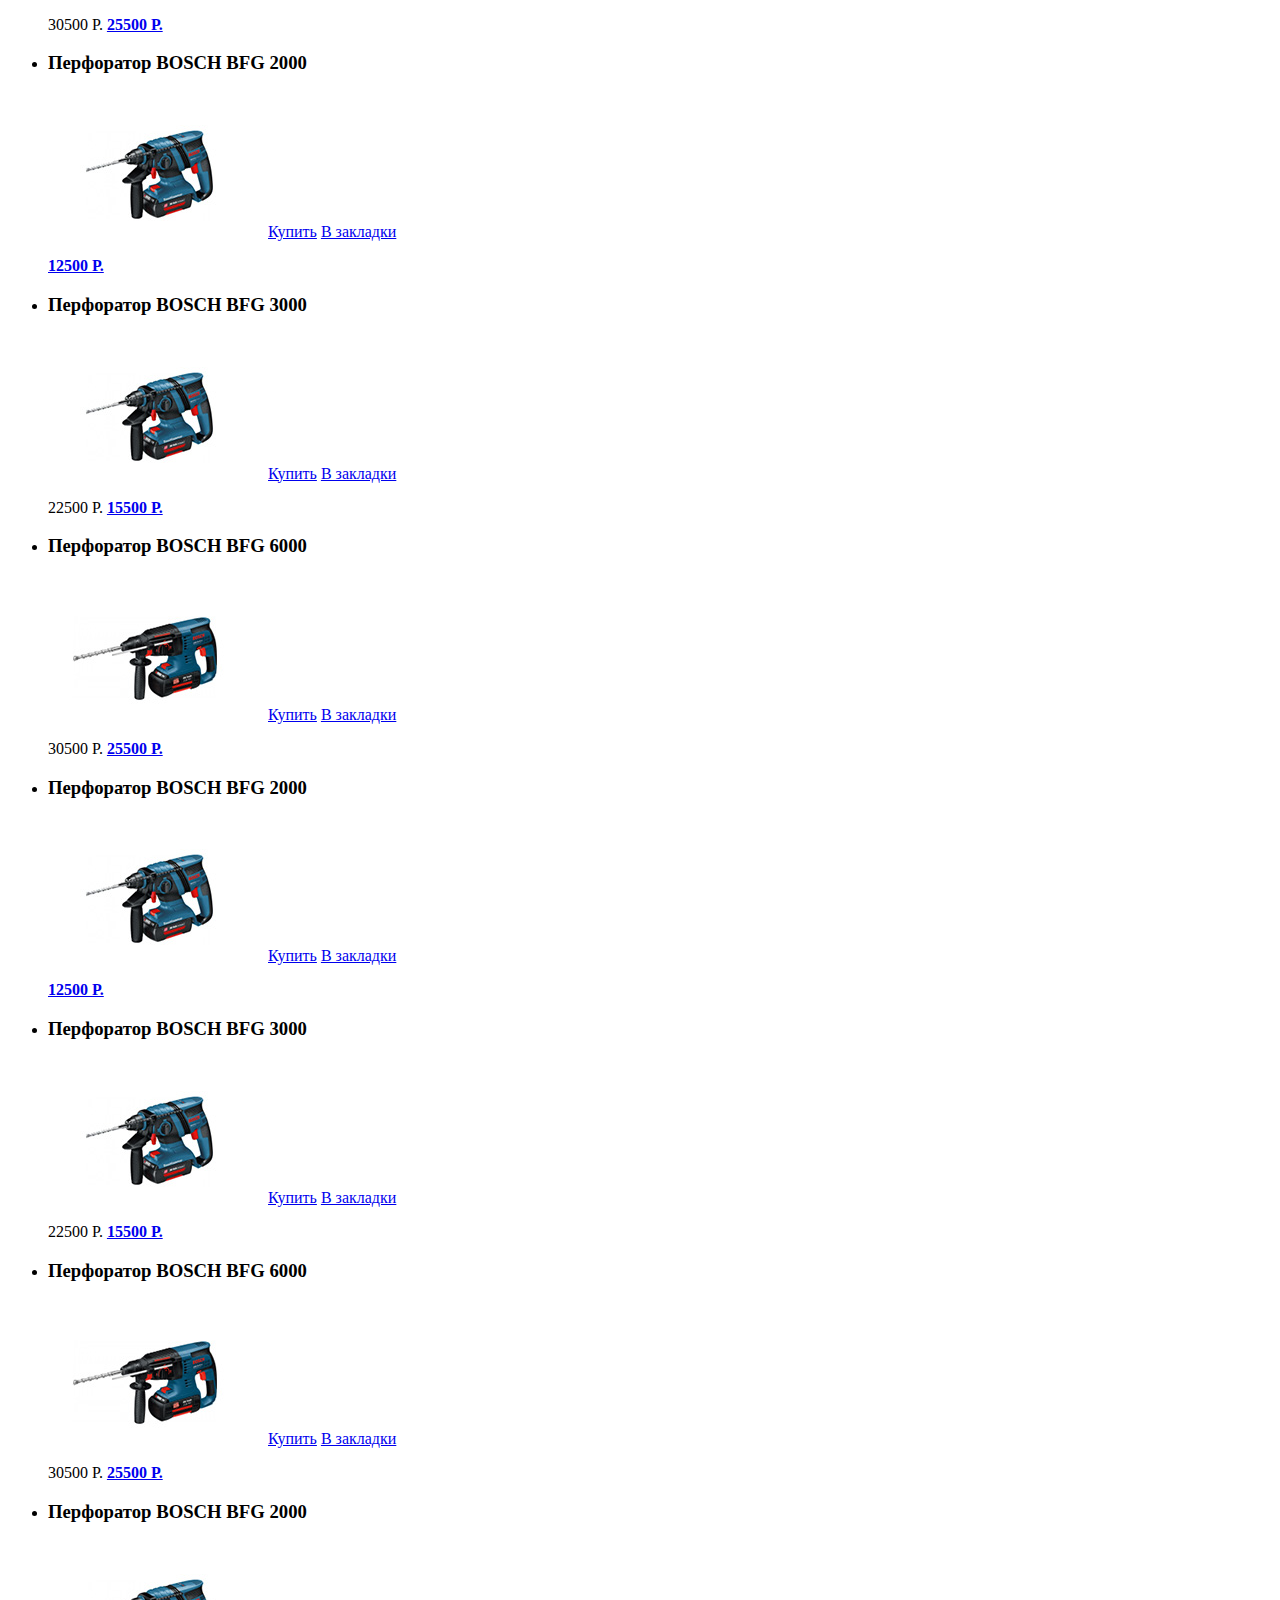
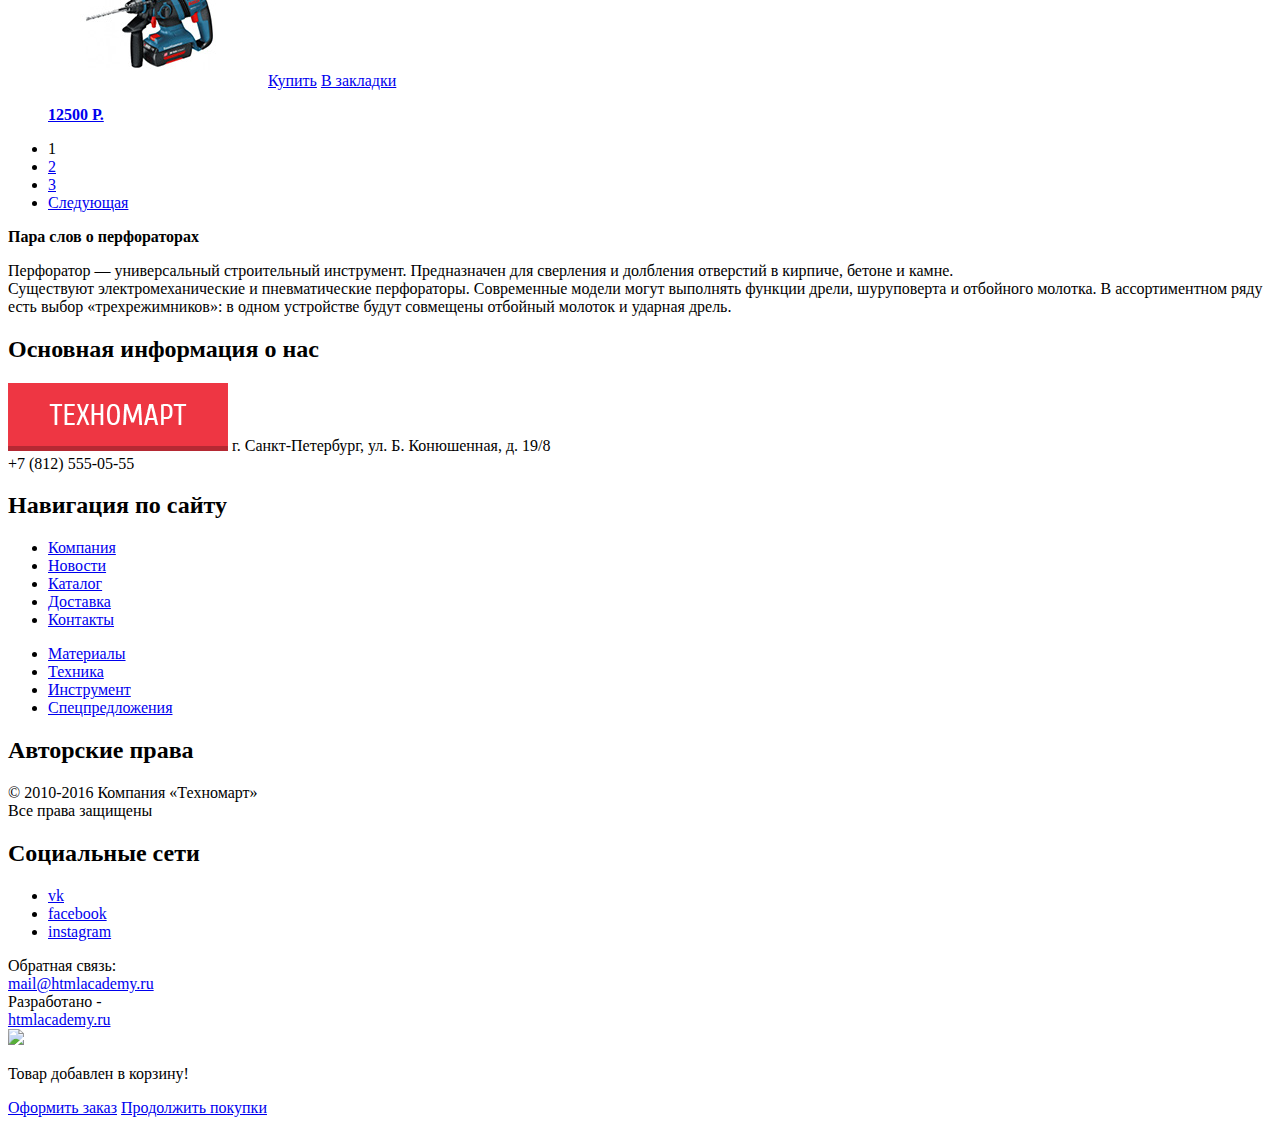
==== commit 7de4db52: "Раздел №4: корректировка 2" ====
--- a/catalog.html
+++ b/catalog.html
@@ -21,6 +21,7 @@
           <a class="checkout checkout-open" href="#checkout">Оформить заказ</a>
         </div>
         <section class="user-navigation">
+          <h2 class="visually-hidden">Пользовательская навигация</h2>
           <p><em>Интернет-магазин строительных материалов и инструментов для ремонта</em></p>
           <div class="phone-number">
             <img src="img/icon-phone.svg">
@@ -60,7 +61,7 @@
         <form action="https://echo.htmlacademy.ru" method="post" oninput="sum.value=price_range.value">
           <h2>Фильтр:</h2>
           <div class="price-filter">
-            <label for="price-range">Цена:</label>
+            <label for="price_range">Цена:</label>
             <input type="range" name="price" id="price_range" min="0" max="35000" step="1000">
             <output name="sum"></output>
           </div>
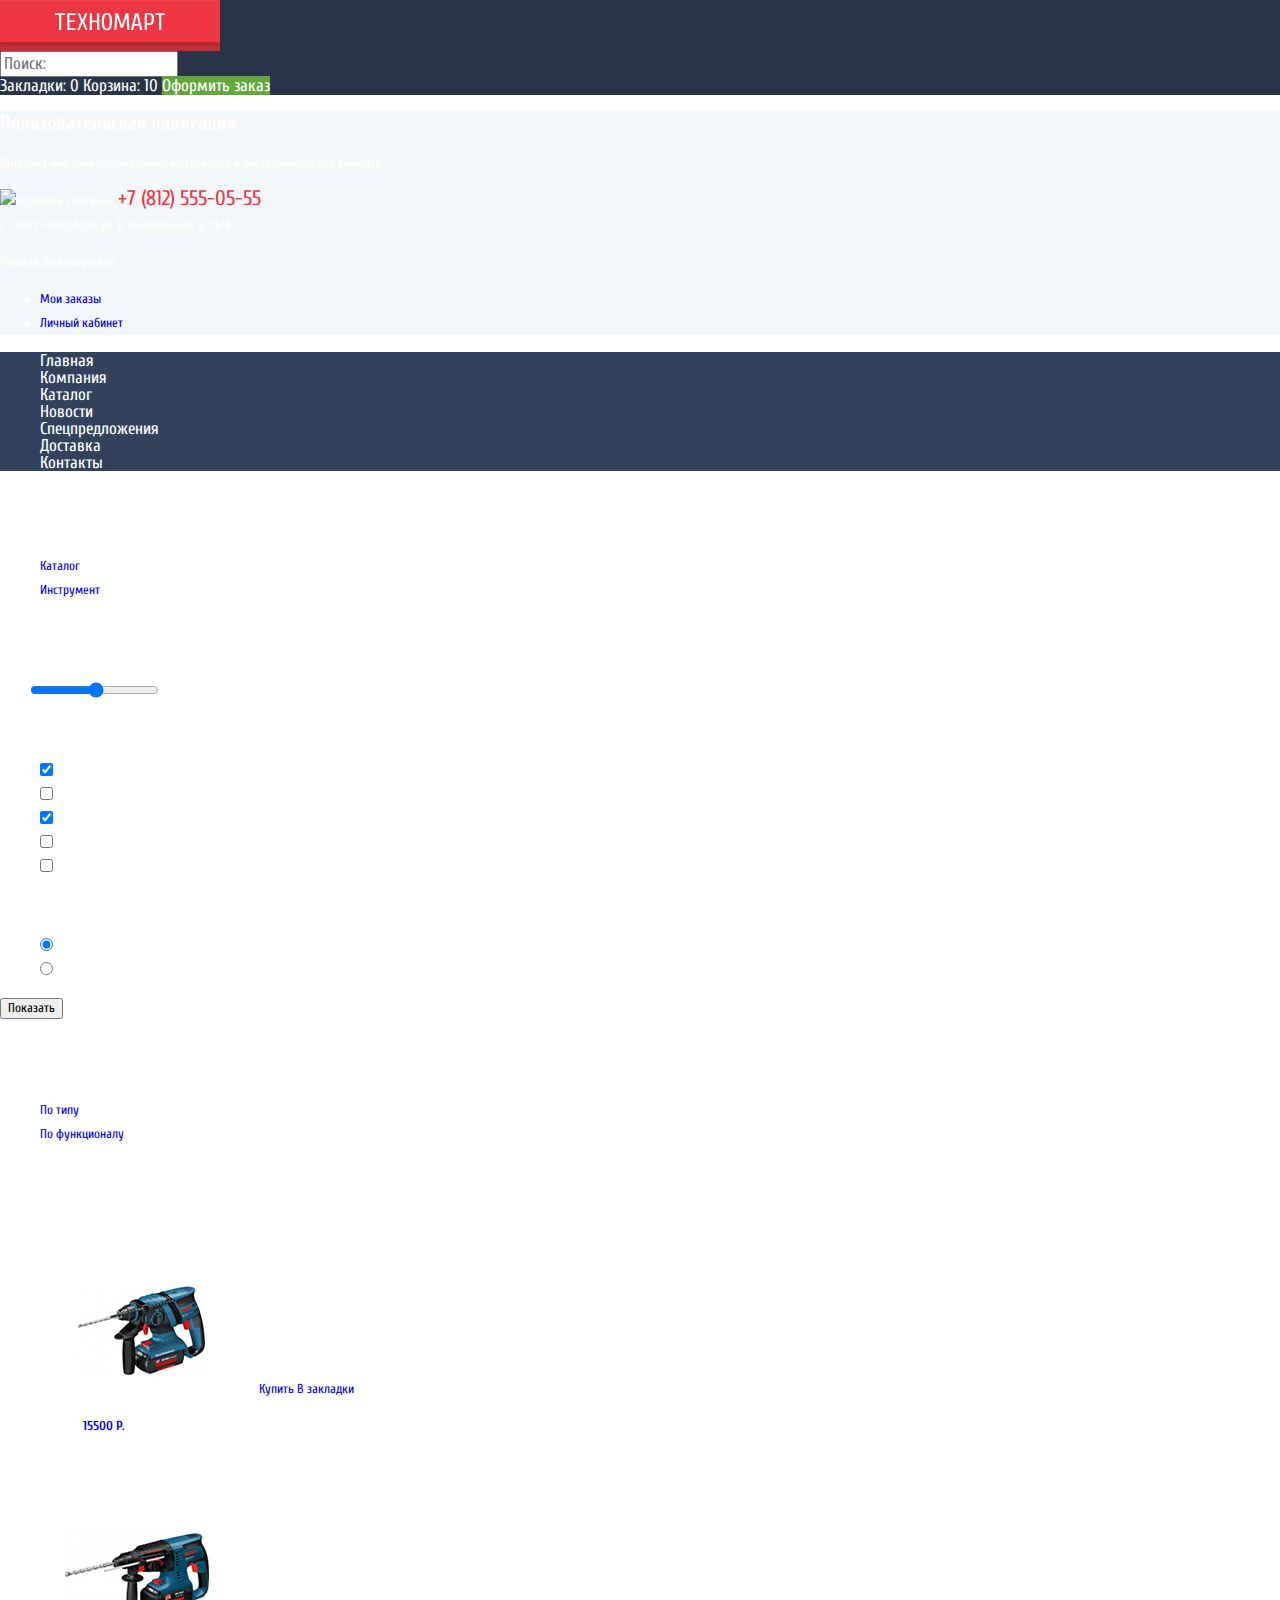
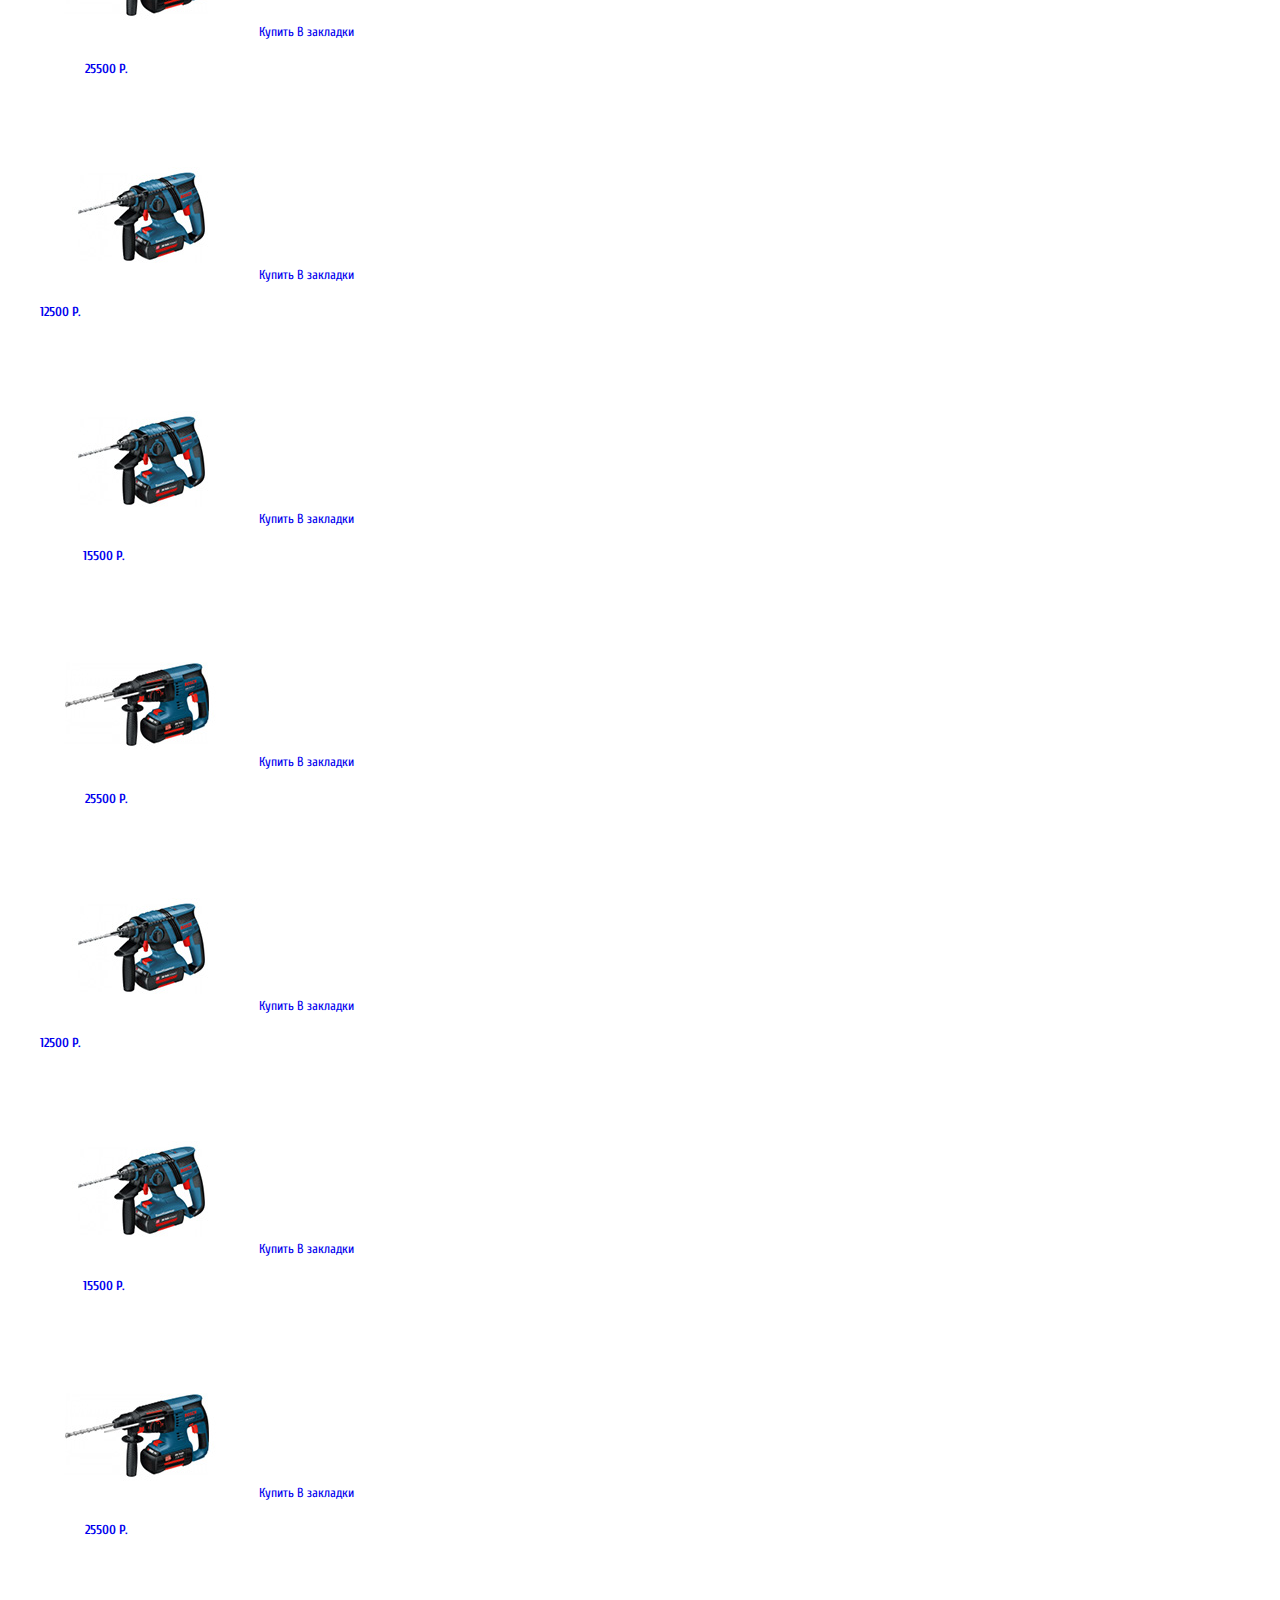
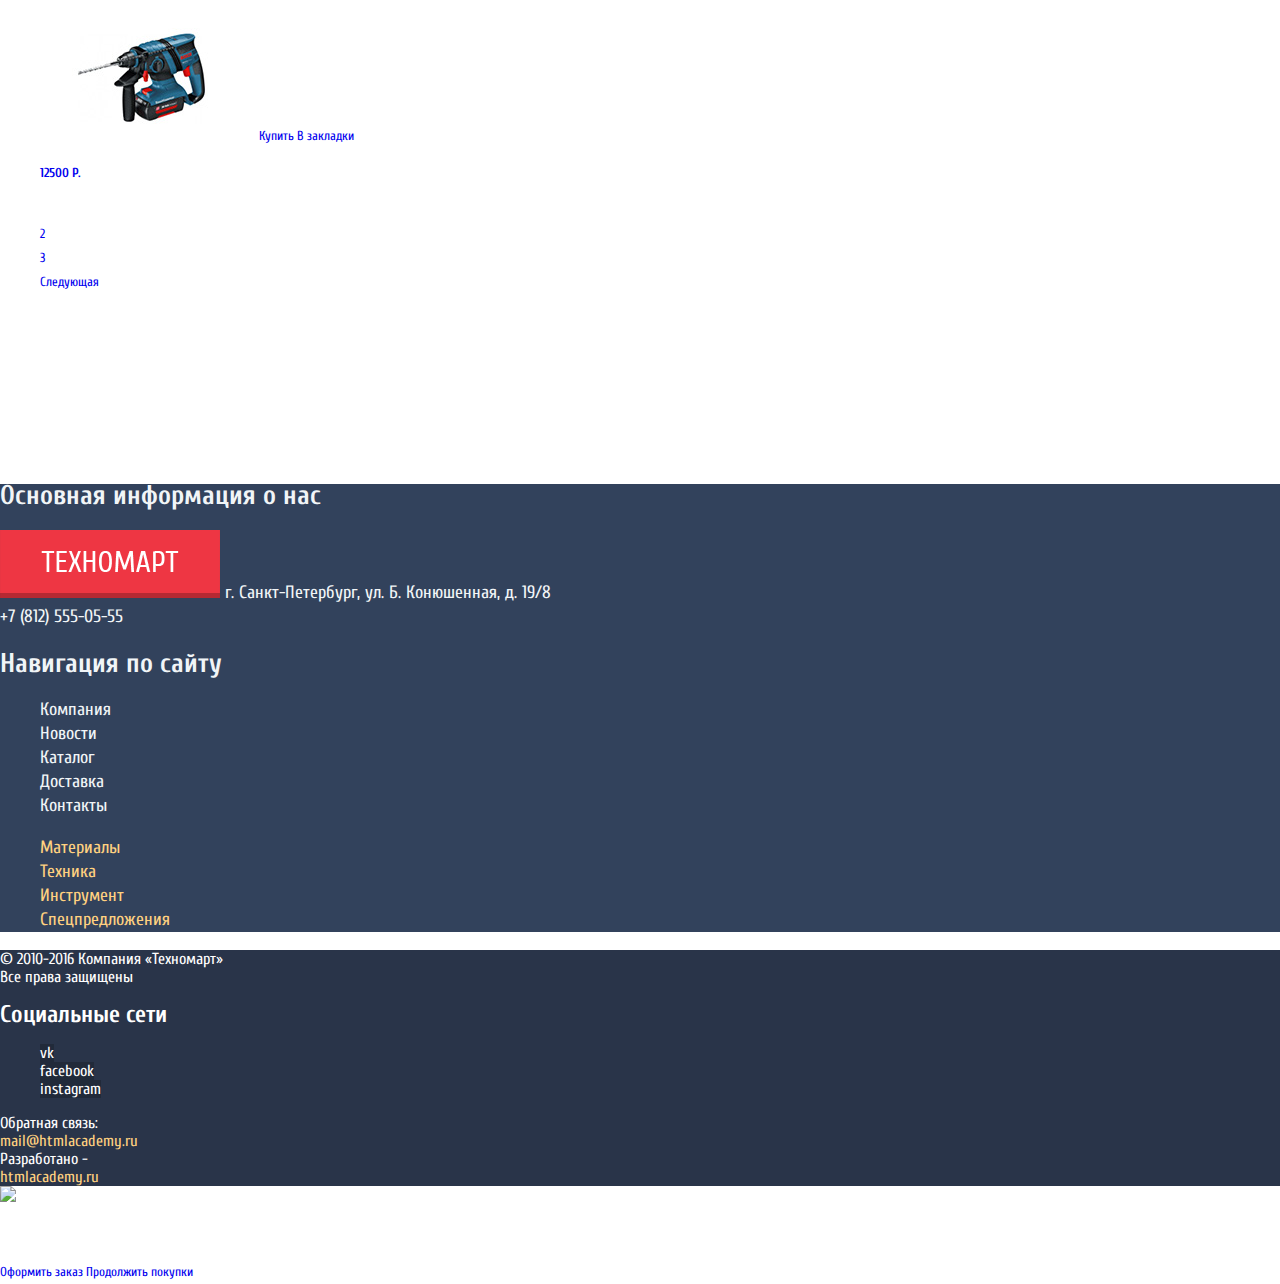
==== commit c26c24d7: "Раздел №5: базовая стилизация idex.html" ====
--- a/catalog.html
+++ b/catalog.html
@@ -3,6 +3,9 @@
   <head>
     <meta charset="utf-8">
     <title>Техномарт-строй магазин</title>
+    <link href="https://fonts.googleapis.com/css?family=Cuprum:400,400i,700|PT+Sans:400,700&amp;subset=cyrillic" rel="stylesheet">
+    <link href="css/normalize.css" rel="stylesheet">
+    <link href="css/style.css" rel="stylesheet">
   </head>
   <body>
     <header class="main-header">
@@ -22,9 +25,9 @@
         </div>
         <section class="user-navigation">
           <h2 class="visually-hidden">Пользовательская навигация</h2>
-          <p><em>Интернет-магазин строительных материалов и инструментов для ремонта</em></p>
+          <p>Интернет-магазин строительных материалов и инструментов для ремонта</p>
           <div class="phone-number">
-            <img src="img/icon-phone.svg">
+            <img src="img/icon-phone.svg" alt="Картинка телефона">
             <span class="tel">+7 (812) 555-05-55</span>
           </div>
           г. Санкт-Петербург, ул. Б. Конюшенная, д. 19/8
@@ -50,7 +53,7 @@
     </header>
 
     <main class="container">
-      <h1 class="page-title">Перфораторы</h1>
+      <h1 class="catalog-page-title">Перфораторы</h1>
       <ul class="breadcrumbs">
         <li><a class="breadcrumbs-home" href="index.html" aria-label="Ссылка на главную страницу"></a></li>
         <li><a href="catalog.html">Каталог</a></li>
@@ -110,11 +113,11 @@
         <div class="sorting">
           <h3>Сортировка:</h3>
           <ul class="sorting-list">
-            <li><a class="by-price by-price-active">По цене</a></li>
-            <li><a class="by-type" href="#by-type">По типу</a></li>
-            <li><a class="by-functional" href="#by-functional">По функционалу</a></li>
-            <li><a class="sorting-up sorting-up-active" aria-label="Сортировать по возрастанию"></a></li>
-            <li><a class="sorting-down" href="#sorting-down" aria-label="Сортировать по убыванию"></a></li>
+            <li><a class="sort-type by-price-active">По цене</a></li>
+            <li><a class="sort-type by-type" href="#by-type">По типу</a></li>
+            <li><a class="sort-type by-functional" href="#by-functional">По функционалу</a></li>
+            <li><a class="sort-type sorting-up-active" aria-label="Сортировать по возрастанию"></a></li>
+            <li><a class="sort-type sorting-down" href="#sorting-down" aria-label="Сортировать по убыванию"></a></li>
           </ul>
         </div>
         <ul class="puncher-list">
@@ -214,6 +217,7 @@
         </ul>
       </section>
       <article class="about-punchers">
+        <h4 class="visually-hidden">О перфораторах</h4>
         <b>Пара слов о перфораторах</b>
         <p>Перфоратор — универсальный строительный инструмент.
            Предназначен для сверления и долбления отверстий в кирпиче, бетоне и камне.<br>
@@ -250,11 +254,12 @@
         </section>
       </div>
       <div class="footer-bottom">
-        <section class="copyright">
-          <h2 class="visually-hidden">Авторские права</h2>
-          © 2010-2016 Компания «Техномарт»<br>
-          Все права защищены
-        </section>
+        <div class="copyright">
+          <p>
+            © 2010-2016 Компания «Техномарт»<br>
+            Все права защищены
+          </p>
+        </div>
         <section class="social-networks">
           <h2 class="visually-hidden">Социальные сети</h2>
           <ul class="social-networks-list">
@@ -263,18 +268,18 @@
             <li><a class="instagram" href="https://www.instagram.com/">instagram</a></li>
           </ul>
         </section>
-        <section class="feedback">
+        <div class="feedback">
           Обратная связь:<br>
           <a class="feedback-link" href="mail@htmlacademy.ru">mail@htmlacademy.ru</a>
-        </section>
-        <section class="developer">
+        </div>
+        <div class="developer">
           Разработано -<br>
           <a class="developer-link" href="https://htmlacademy.ru/intensive/htmlcss">htmlacademy.ru</a>
-        </section>
+        </div>
       </div>
     </footer>
     <div class="product-added">
-      <img src="img/icon-mark.svg">
+      <img src="img/icon-mark.svg" alt="Изображение в виде галочки">
       <p>Товар добавлен в корзину!</p>
       <a class="checkout checkout-inside" href="#checkout">Оформить заказ</a>
       <a class="continue-shopping" href="catalog.html">Продолжить покупки</a>
--- a/css/style.css
+++ b/css/style.css
@@ -0,0 +1,239 @@
+body {
+  margin: 0;
+  padding: 0;
+
+  font-family: "Cuprum", sans-serif;
+  font-size: 13px;
+  line-height: 24px;
+  font-weight: 400;
+  color: #ffffff;
+
+  background-color: #ffffff;
+}
+
+a {
+  text-decoration: none;
+}
+
+.main-header-logo:hover {
+  background-color: #ca2c37;
+}
+
+.main-header-logo:active {
+  background-color: #ba2732;
+}
+
+.order-navigation {
+  font-size: 17px;
+  line-height: 18px;
+  font-weight: 400;
+  color: #ffffff;
+  background-color: #293449;
+}
+
+.checkout-open {
+  background-color: #63a63e;
+}
+
+.order-navigation a,
+.site-navigation a {
+  color: #ffffff;
+}
+
+.login-form,
+.site-navigation,
+.footer-navigation-list-1,
+.footer-navigation-list-2,
+.social-networks-list {
+  list-style: none;
+}
+
+
+.entry-field:hover,
+.bookmarks:hover,
+.empty-basket:hover {
+  background-color: #212a3a;
+}
+
+.checkout-open:hover {
+  background-color: #5fbb2d;
+}
+
+.bookmarks:active,
+.empty-basket:active {
+  opacity: 0.6;
+  background-color: #161d29;
+}
+
+.checkout-open:active {
+  background-color: #518534;
+  opacity: 0.5;
+}
+
+.entry-field:focus {
+  background-color: #ffffff;
+  color: #262626;
+}
+
+.user-navigation {
+  background-color: #f3f7f9;
+}
+
+.index-page-title {
+  font-size: 16px;
+  font-style: italic;
+  line-height: 23px;
+  color: #ee3643;
+}
+
+.phone-number .tel {
+  font-size: 21px;
+  font-weight: 400;
+  line-height: 21px;
+  color: #ee3643;
+}
+
+.header-contacts {
+  font-size: 14px;
+  font-weight: 400;
+  line-height: 24px;
+  color: #32425c;
+}
+
+
+.login-form a {
+  font-size: 21px;
+  font-weight: 400;
+  line-height: 21px;
+  color: #000000;
+}
+
+.login-form a:hover {
+  color: #ee3643;
+}
+
+.login-form a:active {
+  color: #000000;
+  opacity: 0.3;
+}
+
+.site-navigation {
+  font-size: 17px;
+  font-weight: 400;
+  line-height: 17px;
+  background-color: #32425c;
+}
+
+.site-navigation a:hover {
+  background-color: #293449;
+}
+
+.site-navigation a:active {
+  background-color: #1d2739;
+  opacity: 0.5
+}
+
+.contacts-caption,
+.about-us-caption {
+  font-size: 30px;
+  font-weight: 30px;
+  text-transform: uppercase;
+  color: #000000;
+}
+
+.about-us p,
+.contacts p {
+  font-family: "PT Sans", sans-serif;
+  font-size: 13px;
+  font-weight: 400;
+  line-height: 24px;
+  color: #000000;
+}
+
+.transport-companies li {
+  font-size: 18px;
+  font-weight: 700;
+  line-height: 20px;
+  color: #000000;
+
+}
+
+.more-info-about-us,
+.opening-window-button {
+  font-size: 14px;
+  font-weight: 400;
+  line-height: 18px;
+  text-transform: uppercase;
+  color: #ffffff;
+  background-color: #ee3643;
+}
+
+.more-info-about-us:hover,
+.opening-window-button:hover {
+  background-color: #ca2c37;
+}
+
+.more-info-about-us:active,
+.opening-window-button:active {
+  background-color: #ba2732;
+}
+
+.main-footer .footer-top {
+  font-size: 18px;
+  font-weight: 400;
+  line-height: 24px;
+  color: #f1f5f7;
+  background-color: #32425c;
+}
+
+.footer-navigation-list-1 a {
+  color: #f1f5f7;
+}
+
+.footer-navigation-list-2 a {
+  color: #ffd180;
+}
+
+.footer-navigation-list-1 a:hover,
+.footer-navigation-list-2 a:hover {
+  text-decoration: underline;
+}
+
+.footer-navigation-list-1 a:active,
+.footer-navigation-list-2 a:active {
+  text-decoration: none;
+  opacity: 0.5;
+}
+
+.main-footer .footer-bottom {
+  font-size: 16px;
+  font-weight: 400;
+  line-height: 18px;
+  background-color: #293449;
+}
+
+.social-networks-list a {
+  background-color: #212a3a;
+  color: #ffffff;
+}
+
+.social-networks-list a:hover,
+.social-networks-list a:active {
+  background-color: #ee3643
+}
+
+.feedback a,
+.developer a {
+  color: #ffd180;
+}
+
+.feedback a:hover,
+.developer a:hover {
+  text-decoration: underline;
+}
+
+.feedback a:active,
+.developer a:active {
+  text-decoration: none;
+  color: #ee3643;
+}
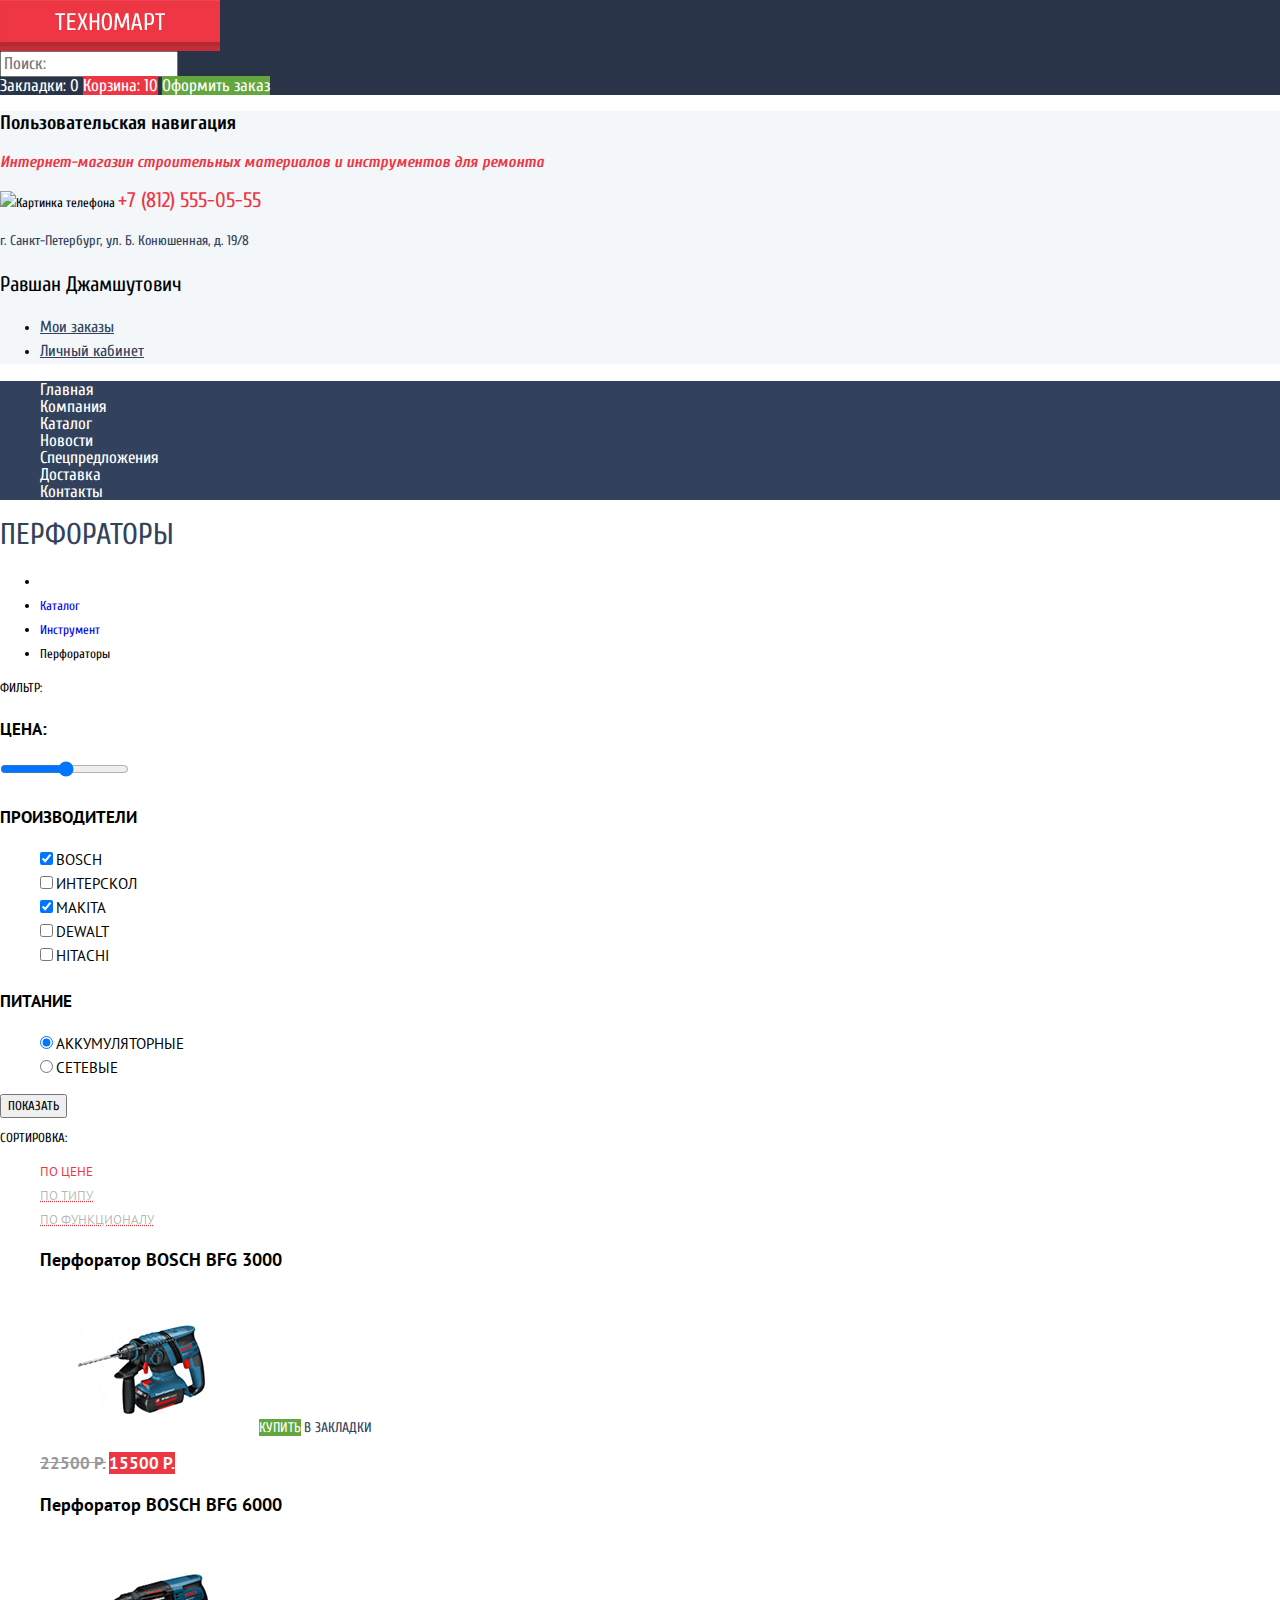
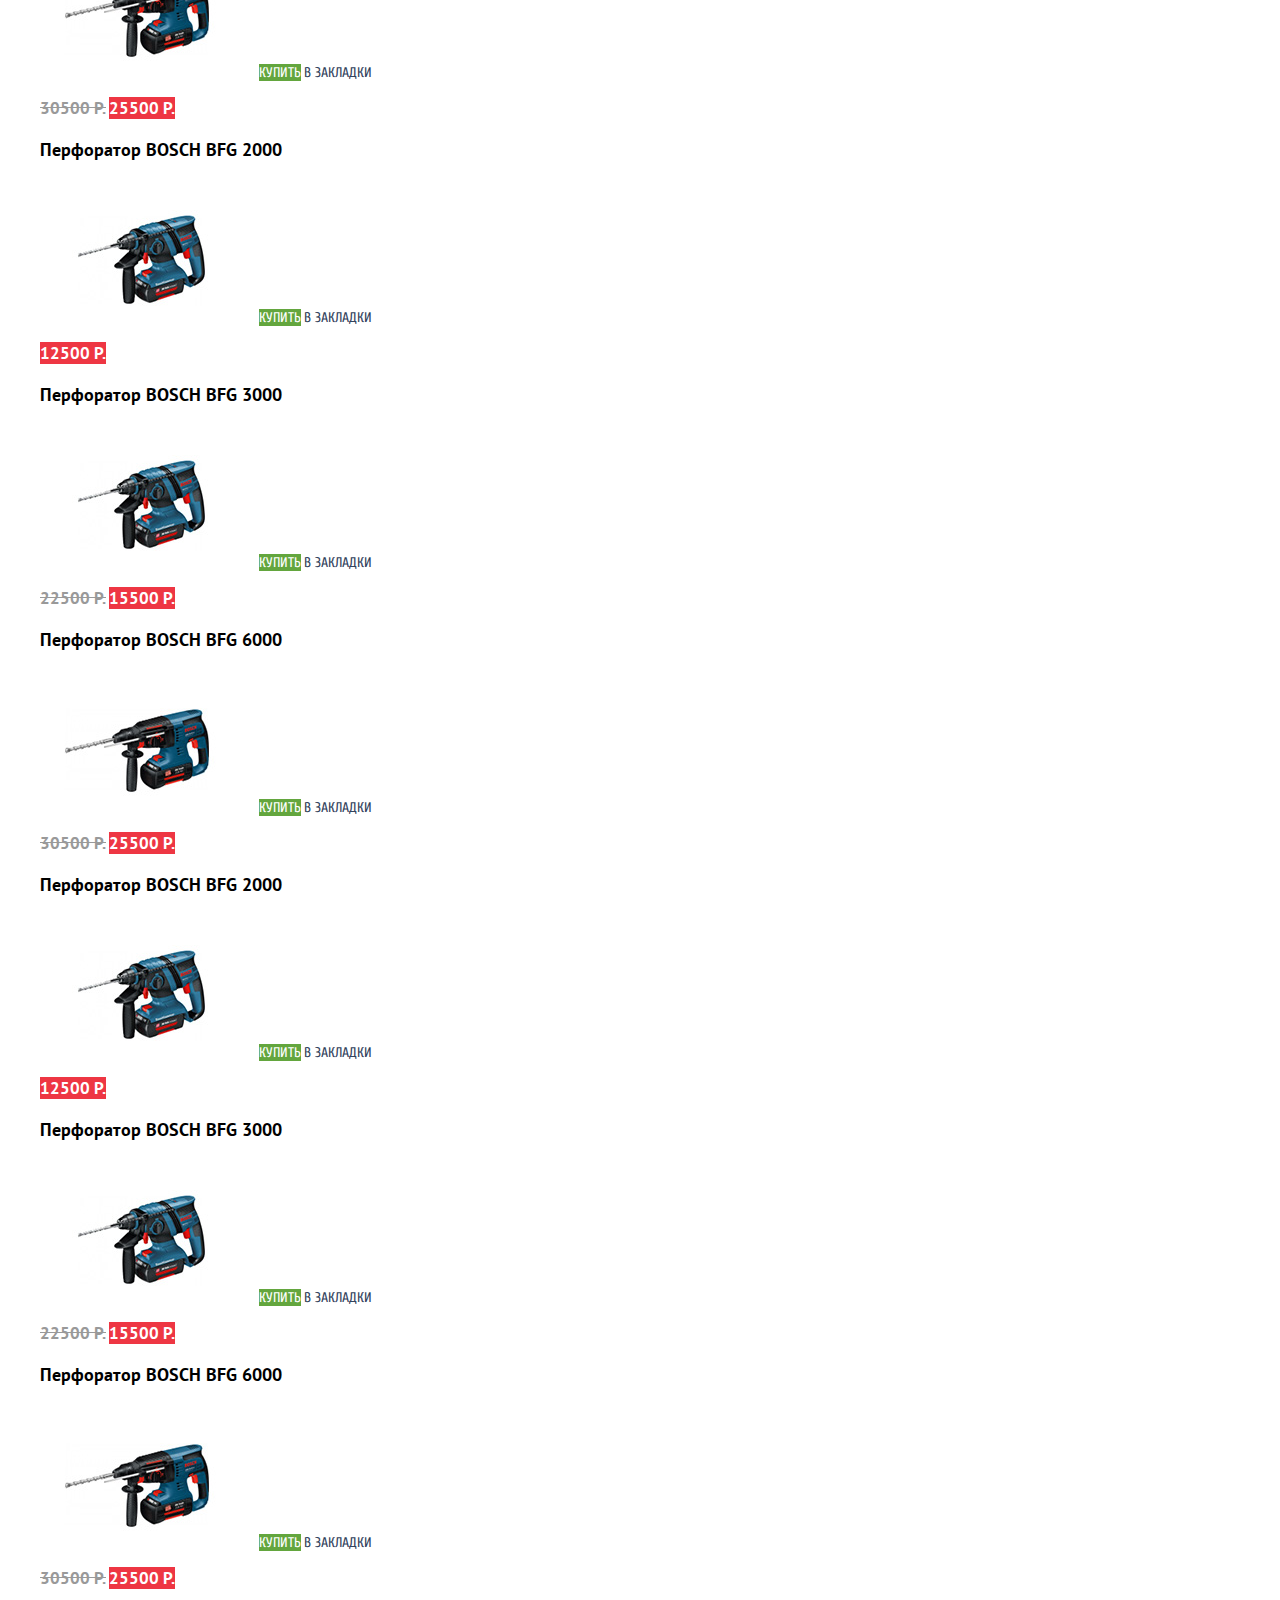
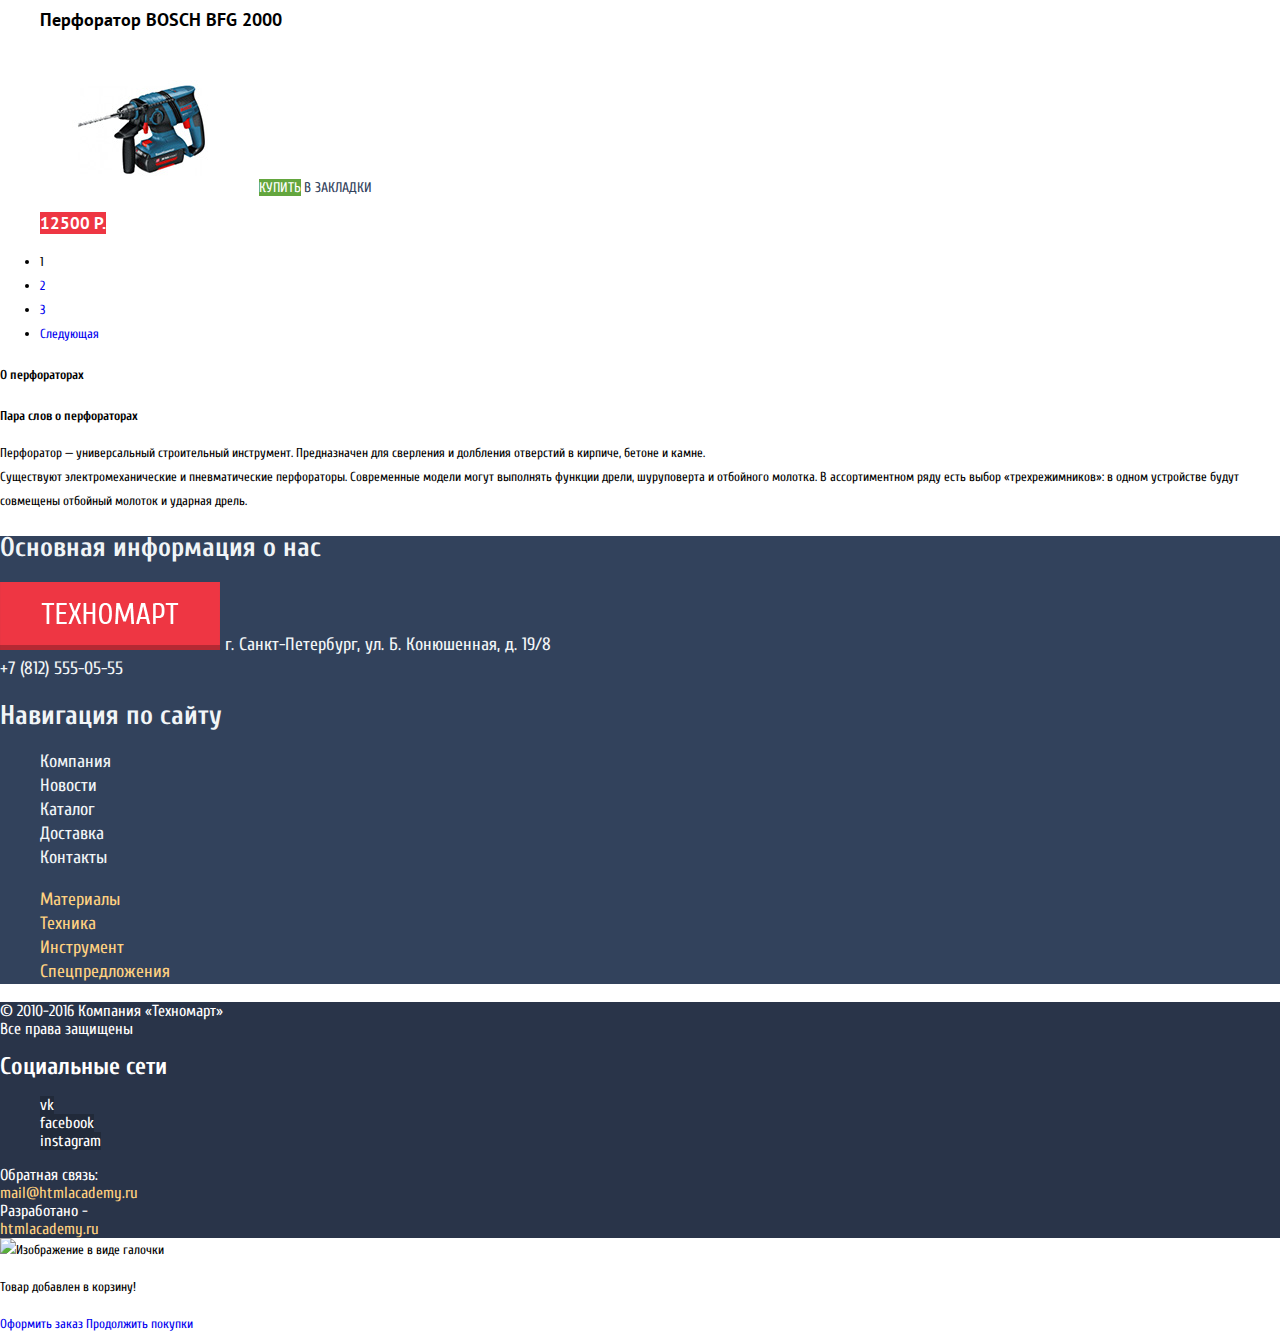
==== commit ecdb6de7: "Раздел №5: базовая стилизация catalog.html" ====
--- a/catalog.html
+++ b/catalog.html
@@ -15,22 +15,24 @@
             <img src="img/header-logo.jpg" alt="Логотип строй магазина «Техномарт»">
           </a>
           <div class="search">
-            <form class="search-form" action="https://echo.htmlacademy.ru" method="get">
-              <input type="search" name="search" placeholder="Поиск:" aria-label="Поиск по сайту">
+            <form action="https://echo.htmlacademy.ru" method="get">
+              <input class="entry-field" type="search" name="search" placeholder="Поиск:" aria-label="Поиск по сайту">
             </form>
           </div>
           <a class="bookmarks" href="#bookmarks">Закладки: 0</a>
           <a class="basket full-basket" href="#basket">Корзина: 10</a>
-          <a class="checkout checkout-open" href="#checkout">Оформить заказ</a>
+          <a class="checkout-open" href="#checkout">Оформить заказ</a>
         </div>
         <section class="user-navigation">
           <h2 class="visually-hidden">Пользовательская навигация</h2>
-          <p>Интернет-магазин строительных материалов и инструментов для ремонта</p>
+          <p class="store-type">Интернет-магазин строительных материалов и инструментов для ремонта</p>
           <div class="phone-number">
             <img src="img/icon-phone.svg" alt="Картинка телефона">
             <span class="tel">+7 (812) 555-05-55</span>
           </div>
-          г. Санкт-Петербург, ул. Б. Конюшенная, д. 19/8
+          <p class="header-contacts">
+            г. Санкт-Петербург, ул. Б. Конюшенная, д. 19/8
+          </p>
           <div class="authorized-user">
             <p>Равшан Джамшутович</p>
             <a class="logout" href="#" aria-label="Выйти из личного кабинета"></a>
@@ -52,7 +54,7 @@
       </nav>
     </header>
 
-    <main class="container">
+    <main class="catalog-container">
       <h1 class="catalog-page-title">Перфораторы</h1>
       <ul class="breadcrumbs">
         <li><a class="breadcrumbs-home" href="index.html" aria-label="Ссылка на главную страницу"></a></li>
@@ -62,9 +64,9 @@
       </ul>
       <section class="filter">
         <form action="https://echo.htmlacademy.ru" method="post" oninput="sum.value=price_range.value">
-          <h2>Фильтр:</h2>
+          <h2 class="filter-title">Фильтр:</h2>
           <div class="price-filter">
-            <label for="price_range">Цена:</label>
+            <label for="price_range"><h3>Цена:</h3></label>
             <input type="range" name="price" id="price_range" min="0" max="35000" step="1000">
             <output name="sum"></output>
           </div>
@@ -111,13 +113,13 @@
       </section>
       <section class="catalog">
         <div class="sorting">
-          <h3>Сортировка:</h3>
+          <h2 class="sorting-title">Сортировка:</h2>
           <ul class="sorting-list">
-            <li><a class="sort-type by-price-active">По цене</a></li>
+            <li><a class="sort-type by-price-active" href="#by-price">По цене</a></li>
             <li><a class="sort-type by-type" href="#by-type">По типу</a></li>
             <li><a class="sort-type by-functional" href="#by-functional">По функционалу</a></li>
-            <li><a class="sort-type sorting-up-active" aria-label="Сортировать по возрастанию"></a></li>
-            <li><a class="sort-type sorting-down" href="#sorting-down" aria-label="Сортировать по убыванию"></a></li>
+            <li><a class="sorting-up-active" aria-label="Сортировать по возрастанию"></a></li>
+            <li><a class="sorting-down" href="#sorting-down" aria-label="Сортировать по убыванию"></a></li>
           </ul>
         </div>
         <ul class="puncher-list">
@@ -128,7 +130,7 @@
             <a class="to-bookmarks" href="#bookmarks">В закладки</a>
             <p class="product-price">
               <span class="old-price">22500 Р.</span>
-              <a class="buy-bfg3000" href="#bfg3000"><b>15500 Р.</b></a>
+              <a class="new-price buy-bfg3000" href="#bfg3000"><b>15500 Р.</b></a>
             </p>
           </li>
           <li class="puncher-item">
@@ -138,7 +140,7 @@
             <a class="to-bookmarks" href="#bookmarks">В закладки</a>
             <p class="product-price">
               <span class="old-price">30500 Р.</span>
-              <a class="buy-bfg6000" href="#bfg6000"><b>25500 Р.</b></a>
+              <a class="new-price buy-bfg6000" href="#bfg6000"><b>25500 Р.</b></a>
             </p>
           </li>
           <li class="puncher-item new-item">
@@ -147,7 +149,7 @@
             <a class="to-basket" href="#buy">Купить</a>
             <a class="to-bookmarks" href="#bookmarks">В закладки</a>
             <p class="product-price">
-              <a class="buy-bfg2000" href="#bfg2000"><b>12500 Р.</b></a>
+              <a class="new-price buy-bfg2000" href="#bfg2000"><b>12500 Р.</b></a>
             </p>
           </li>
           <li class="puncher-item">
@@ -157,7 +159,7 @@
             <a class="to-bookmarks" href="#bookmarks">В закладки</a>
             <p class="product-price">
               <span class="old-price">22500 Р.</span>
-              <a class="buy-bfg3000" href="#bfg3000"><b>15500 Р.</b></a>
+              <a class="new-price buy-bfg3000" href="#bfg3000"><b>15500 Р.</b></a>
             </p>
           </li>
           <li class="puncher-item new-item">
@@ -167,7 +169,7 @@
             <a class="to-bookmarks" href="#bookmarks">В закладки</a>
             <p class="product-price">
               <span class="old-price">30500 Р.</span>
-              <a class="buy-bfg6000" href="#bfg6000"><b>25500 Р.</b></a>
+              <a class="new-price buy-bfg6000" href="#bfg6000"><b>25500 Р.</b></a>
             </p>
           </li>
           <li class="puncher-item">
@@ -176,7 +178,7 @@
             <a class="to-basket" href="#buy">Купить</a>
             <a class="to-bookmarks" href="#bookmarks">В закладки</a>
             <p class="product-price">
-              <a class="buy-bfg2000" href="#bfg2000"><b>12500 Р.</b></a>
+              <a class="new-price buy-bfg2000" href="#bfg2000"><b>12500 Р.</b></a>
             </p>
           </li>
           <li class="puncher-item new-item">
@@ -186,7 +188,7 @@
             <a class="to-bookmarks" href="#bookmarks">В закладки</a>
             <p class="product-price">
               <span class="old-price">22500 Р.</span>
-              <a class="buy-bfg3000" href="#bfg3000"><b>15500 Р.</b></a>
+              <a class="new-price buy-bfg3000" href="#bfg3000"><b>15500 Р.</b></a>
             </p>
           </li>
           <li class="puncher-item">
@@ -196,7 +198,7 @@
             <a class="to-bookmarks" href="#bookmarks">В закладки</a>
             <p class="product-price">
               <span class="old-price">30500 Р.</span>
-              <a class="buy-bfg6000" href="#bfg6000"><b>25500 Р.</b></a>
+              <a class="new-price buy-bfg6000" href="#bfg6000"><b>25500 Р.</b></a>
             </p>
           </li>
           <li class="puncher-item">
@@ -205,7 +207,7 @@
             <a class="to-basket" href="#buy">Купить</a>
             <a class="to-bookmarks" href="#bookmarks">В закладки</a>
             <p class="product-price">
-              <a class="buy-bfg2000" href="#bfg2000"><b>12500 Р.</b></a>
+              <a class="new-price buy-bfg2000" href="#bfg2000"><b>12500 Р.</b></a>
             </p>
           </li>
         </ul>
--- a/css/style.css
+++ b/css/style.css
@@ -6,7 +6,7 @@
   font-size: 13px;
   line-height: 24px;
   font-weight: 400;
-  color: #ffffff;
+  color: #000000;
 
   background-color: #ffffff;
 }
@@ -29,6 +29,19 @@
   font-weight: 400;
   color: #ffffff;
   background-color: #293449;
+}
+
+.full-basket {
+  background-color: #ee3643;
+}
+
+.full-basket:hover {
+  background-color: #161d29;
+}
+
+.full-basket:active {
+  background-color: #161d29;
+  opacity: 0.5;
 }
 
 .checkout-open {
@@ -79,13 +92,16 @@
   background-color: #f3f7f9;
 }
 
-.index-page-title {
+.index-page-title,
+.store-type {
   font-size: 16px;
   font-style: italic;
+  font-weight: 700;
   line-height: 23px;
   color: #ee3643;
 }
 
+
 .phone-number .tel {
   font-size: 21px;
   font-weight: 400;
@@ -101,7 +117,8 @@
 }
 
 
-.login-form a {
+.login-form a,
+.authorized-user p {
   font-size: 21px;
   font-weight: 400;
   line-height: 21px;
@@ -114,6 +131,27 @@
 
 .login-form a:active {
   color: #000000;
+  opacity: 0.3;
+}
+
+.authorized-user p:active {
+  opacity: 0.3;
+}
+
+.authorized-user-menu a {
+  font-size: 16px;
+  font-weight: 400;
+  line-height: 18px;
+  text-decoration: underline;
+  color: #32425c;
+}
+
+.authorized-user-menu a:hover {
+  color: #ee3643;
+}
+
+.authorized-user-menu a:active {
+  color: #32425c;
   opacity: 0.3;
 }
 
@@ -132,6 +170,133 @@
   background-color: #1d2739;
   opacity: 0.5
 }
+
+.catalog-container {
+  color: #000000;
+}
+
+.firms-filter-list,
+.powered-puncher-filter-list,
+.sorting-list,
+.puncher-list {
+  list-style: none;
+}
+
+.catalog-page-title {
+  font-size: 30px;
+  font-weight: 400;
+  line-height: 30px;
+  text-transform: uppercase;
+  color: #32425c;
+}
+
+.filter h3 {
+  font-family: "PT Sans", sans-serif;
+  font-size: 17px;
+  font-weight: 700;
+  text-transform: uppercase;
+  line-height: 30px;
+
+}
+
+.filter-title,
+.sorting-title,
+.show-result {
+  font-size: 13px;
+  font-weight: 400;
+  line-height: 18px;
+  text-transform: uppercase;
+}
+
+.filter label {
+  font-family: "PT Sans", sans-serif;
+  font-size: 15px;
+  font-weight: 400;
+  line-height: 20px;
+  text-transform: uppercase;
+}
+
+.sorting-list .sort-type {
+  font-family: "PT Sans", sans-serif;
+  font-size: 13px;
+  font-weight: 400;
+  line-height: 18px;
+  color: rgba(0, 0, 0, 0.3);
+  text-transform: uppercase;
+  text-decoration: underline dotted;
+  text-decoration-color: #ee3643;
+}
+
+.sorting-list .by-price-active {
+  color: rgba(238, 54, 67, 1);
+  text-decoration: none;
+}
+
+.sorting-list .sort-type:hover {
+  color: rgba(0, 0, 0, 1);
+  text-decoration: underline;
+  text-decoration-color: #ee3643;
+}
+
+.puncher-list h3 {
+  font-family: "PT Sans", sans-serif;
+  font-size: 18px;
+  font-weight: 700;
+  line-height: 20px;
+}
+
+.puncher-list .old-price {
+  font-family: "PT Sans", sans-serif;
+  font-size: 17px;
+  font-weight: 700;
+  line-height: 18px;
+  color: #999999;
+  text-decoration: line-through;
+}
+
+.puncher-list .new-price {
+  font-family: "PT Sans", sans-serif;
+  font-size: 17px;
+  font-weight: 700;
+  line-height: 18px;
+  color: #ffffff;
+  background-color: #ee3643;
+}
+
+
+.puncher-list .to-basket {
+  font-size: 14px;
+  font-weight: 400;
+  line-height: 18px;
+  color: #ffffff;
+  text-transform: uppercase;
+  background-color: #63a63e;
+}
+
+.puncher-list .to-bookmarks {
+  font-size: 14px;
+  font-weight: 400;
+  line-height: 18px;
+  color: #32425c;
+  text-transform: uppercase;
+}
+
+.puncher-list .new-price:hover {
+  background-color: #ca2c37;
+}
+
+.puncher-list .to-basket:hover {
+  background-color: #5fbb2d;
+}
+
+.puncher-list .to-basket:active {
+  background-color: #518534;
+}
+
+.puncher-list .new-price:active {
+  background-color: #ba2732;
+}
+
 
 .contacts-caption,
 .about-us-caption {
@@ -209,6 +374,7 @@
   font-size: 16px;
   font-weight: 400;
   line-height: 18px;
+  color: #ffffff;
   background-color: #293449;
 }
 
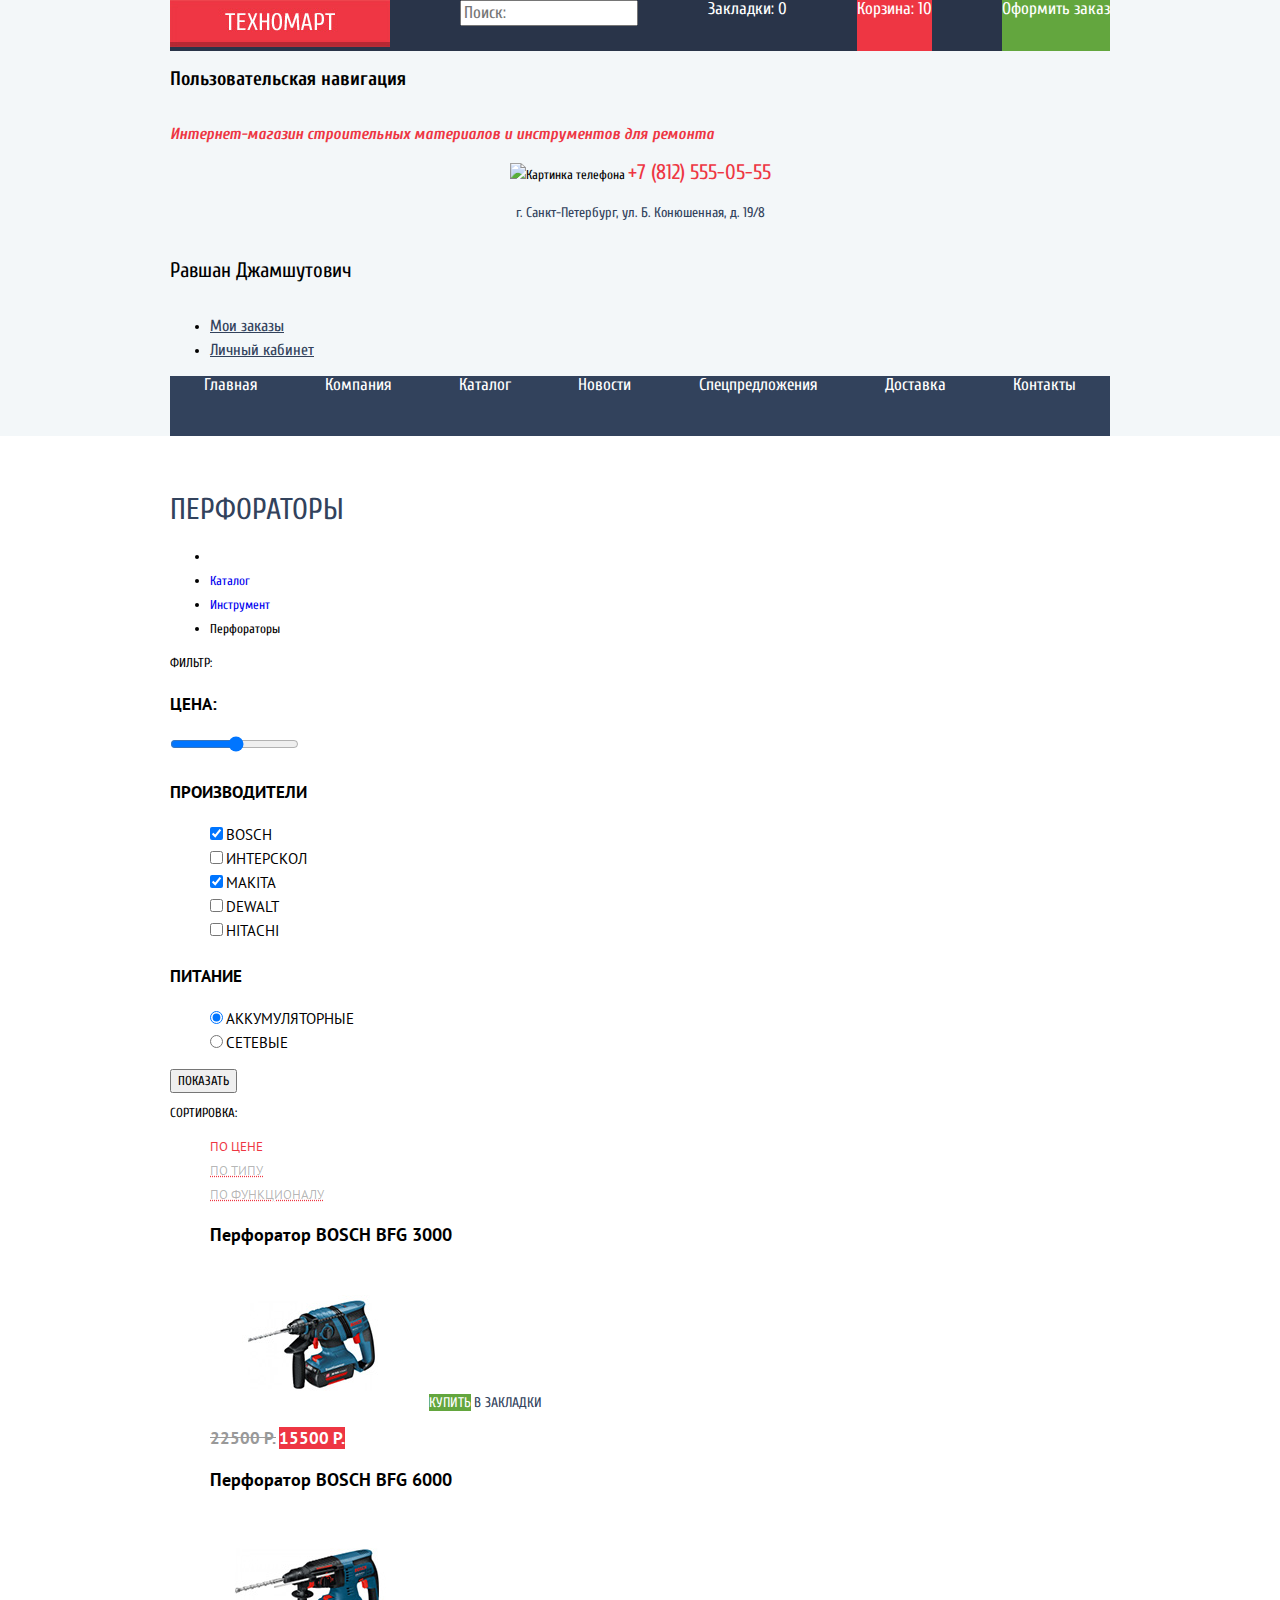
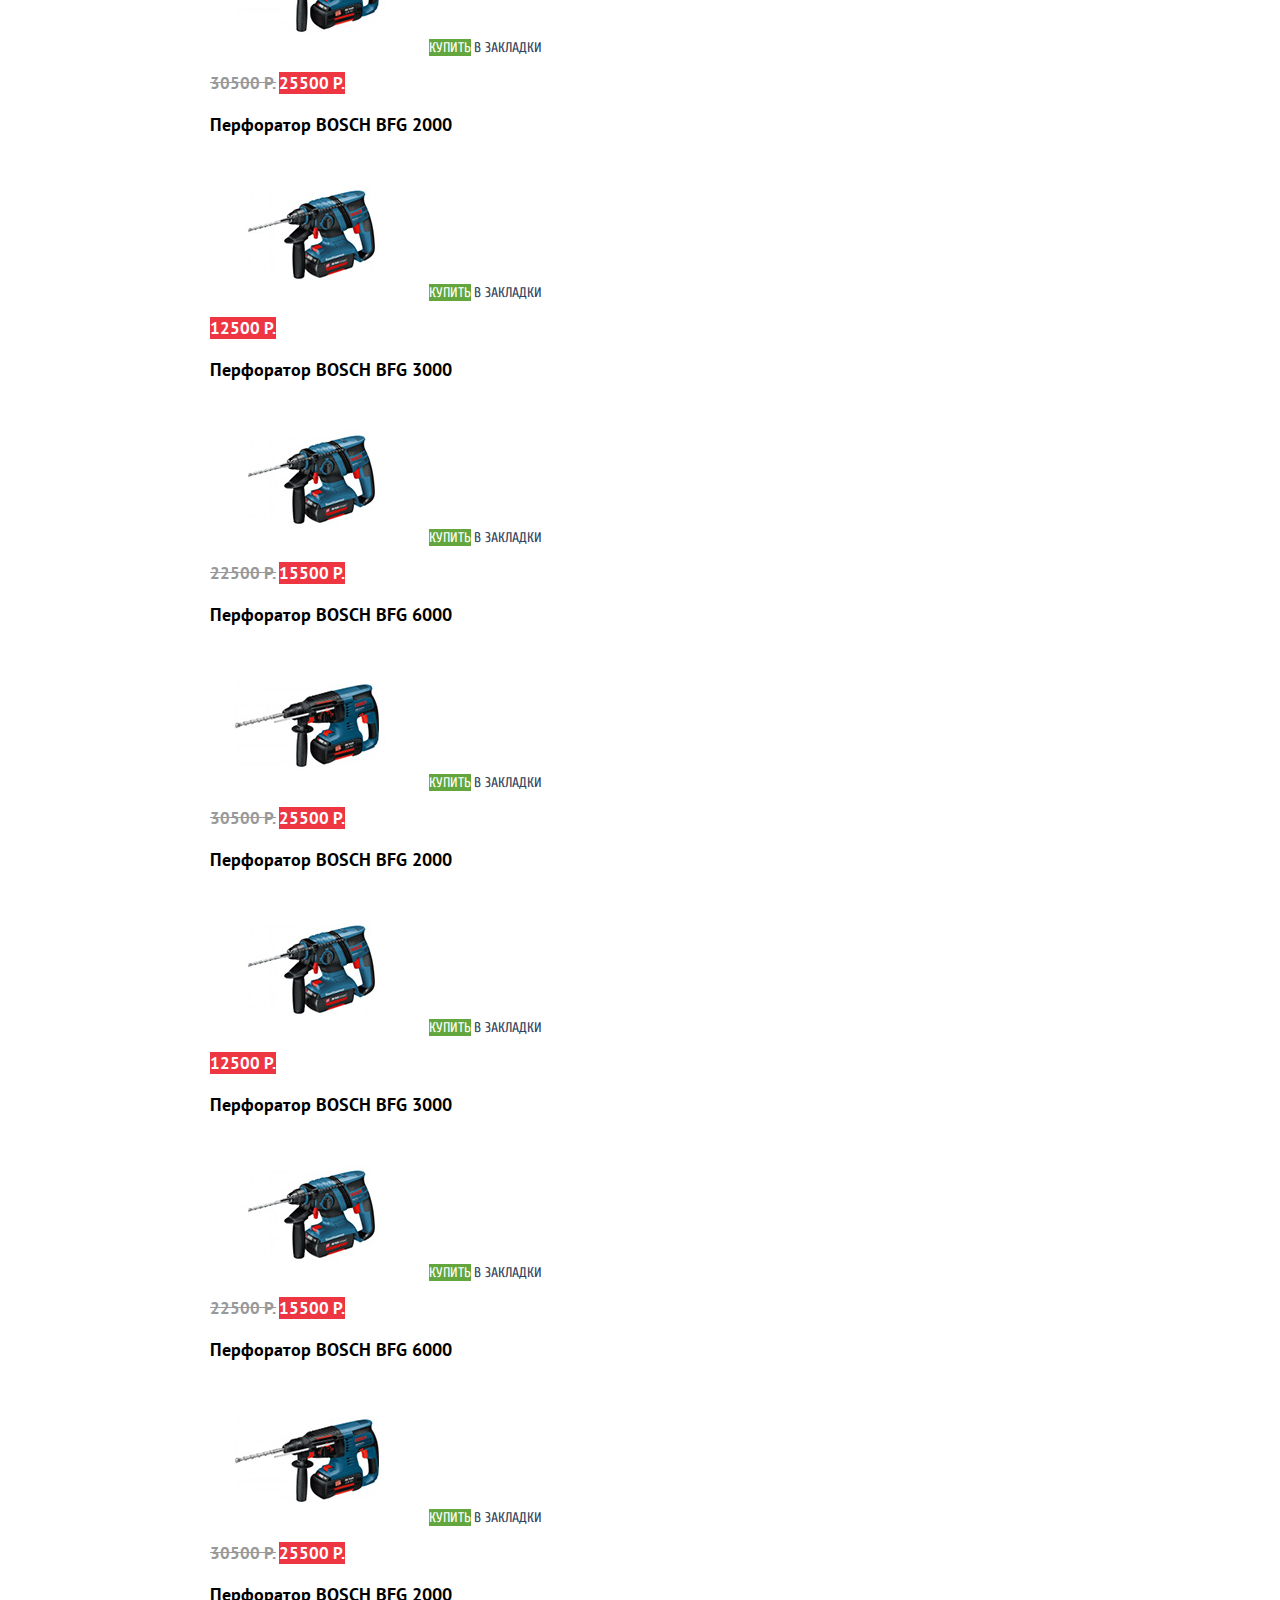
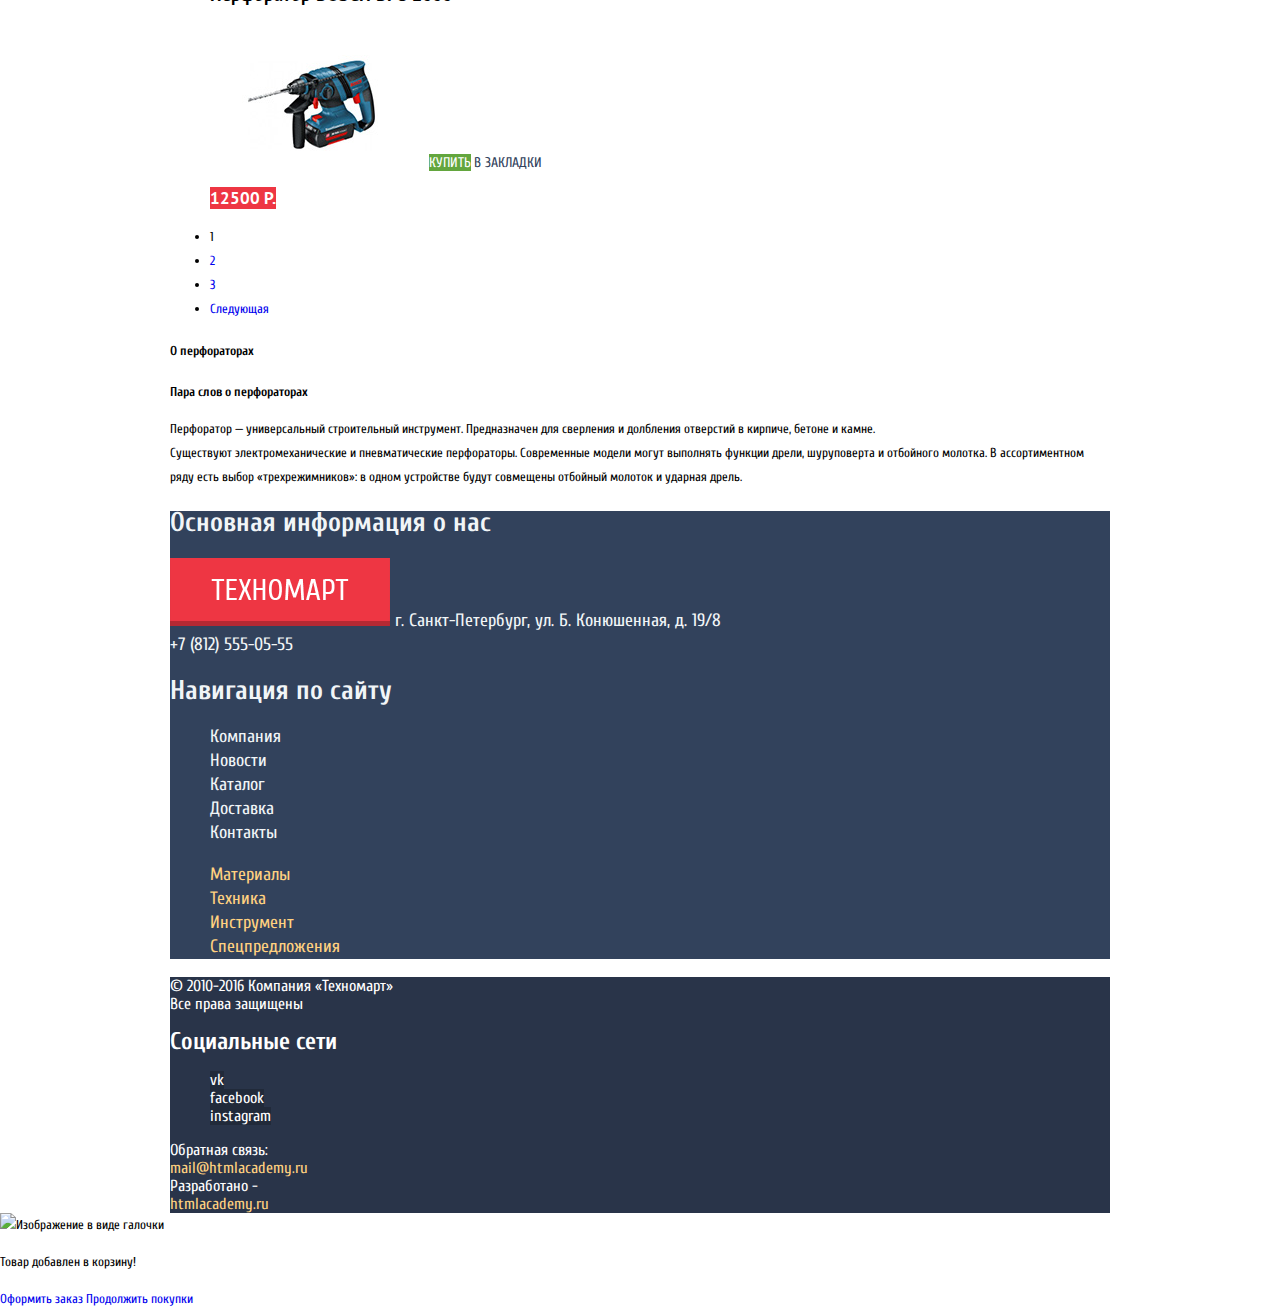
==== commit bc6c8066: "Раздел №6: Header" ====
--- a/catalog.html
+++ b/catalog.html
@@ -9,7 +9,7 @@
   </head>
   <body>
     <header class="main-header">
-      <nav class="main-navigation">
+      <nav class="main-navigation container">
         <div class="order-navigation">
           <a class="main-header-logo" href="index.html">
             <img src="img/header-logo.jpg" alt="Логотип строй магазина «Техномарт»">
@@ -54,7 +54,7 @@
       </nav>
     </header>
 
-    <main class="catalog-container">
+    <main class="main-content container">
       <h1 class="catalog-page-title">Перфораторы</h1>
       <ul class="breadcrumbs">
         <li><a class="breadcrumbs-home" href="index.html" aria-label="Ссылка на главную страницу"></a></li>
@@ -230,7 +230,7 @@
       </article>
     </main>
 
-    <footer class="main-footer">
+    <footer class="main-footer container">
       <div class="footer-top">
         <section class="info">
           <h2 class="visually-hidden">Основная информация о нас</h2>
--- a/css/style.css
+++ b/css/style.css
@@ -31,6 +31,9 @@
   background-color: #293449;
 }
 
+
+
+
 .full-basket {
   background-color: #ee3643;
 }
@@ -52,6 +55,7 @@
 .site-navigation a {
   color: #ffffff;
 }
+
 
 .login-form,
 .site-navigation,
@@ -88,9 +92,6 @@
   color: #262626;
 }
 
-.user-navigation {
-  background-color: #f3f7f9;
-}
 
 .index-page-title,
 .store-type {
@@ -403,3 +404,87 @@
   text-decoration: none;
   color: #ee3643;
 }
+
+/*-----Сеточные стили-----*/
+
+html,
+body {
+  min-width: 940px;
+  min-height: 3151px;
+}
+
+.main-header {
+  margin: 0;
+  padding: 0;
+  width: 100%;
+  min-height: 320px;
+  margin-bottom: 59px;
+  background-color: #f3f7f9;
+}
+
+
+.container:not(.order-navigation-wrapper) {
+  width: 940px;
+  margin: 0 auto;
+  padding: 0 10px;
+}
+
+
+.order-navigation-wrapper {
+  width: 100%;
+  min-height: 42px;
+  background-color: #293449;
+}
+.main-navigation {
+  display: flex;
+  margin: 0;
+  padding: 0;
+  flex-direction: column;
+  min-width: 940px;
+  min-height: 260px;
+}
+
+.order-navigation {
+  display: flex;
+  justify-content: space-between;
+  width: 940px;
+  min-height: 42px;
+}
+
+.user-navigation {
+  display: flex;
+  flex-direction: column;
+  min-height: 158px;
+  width: 940px;
+  margin: 0;
+  padding: 0;
+}
+
+.index-page-title {
+  justify-content: center;
+  align-self: flex-start;
+}
+
+.phone-number {
+  justify-content: center;
+  align-self: center;
+}
+
+.header-contacts {
+  justify-content: center;
+  align-self: center;
+}
+
+.login-form {
+  justify-content: center;
+  align-self: flex-end;
+}
+
+.site-navigation {
+  display: flex;
+  justify-content: space-around;
+  width: 940px;
+  margin: 0;
+  padding: 0;
+  min-height: 60px;
+}
